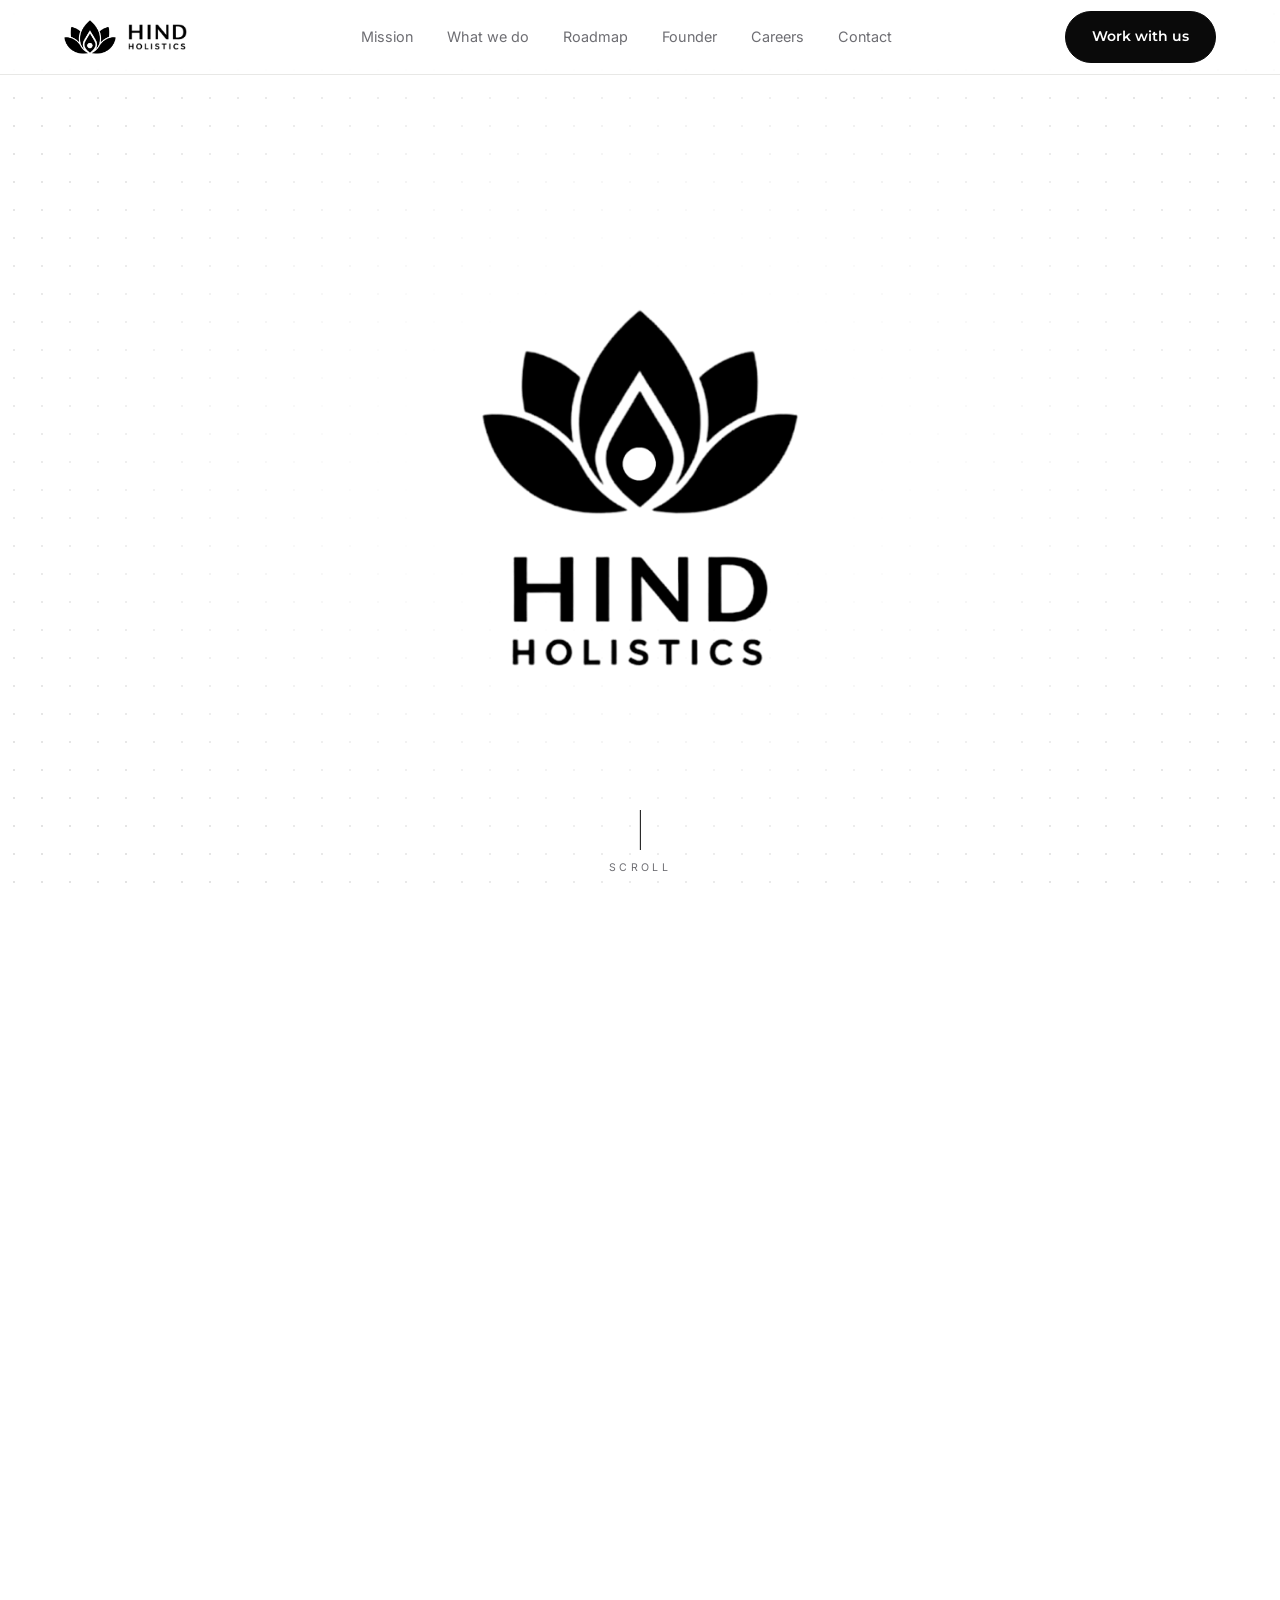
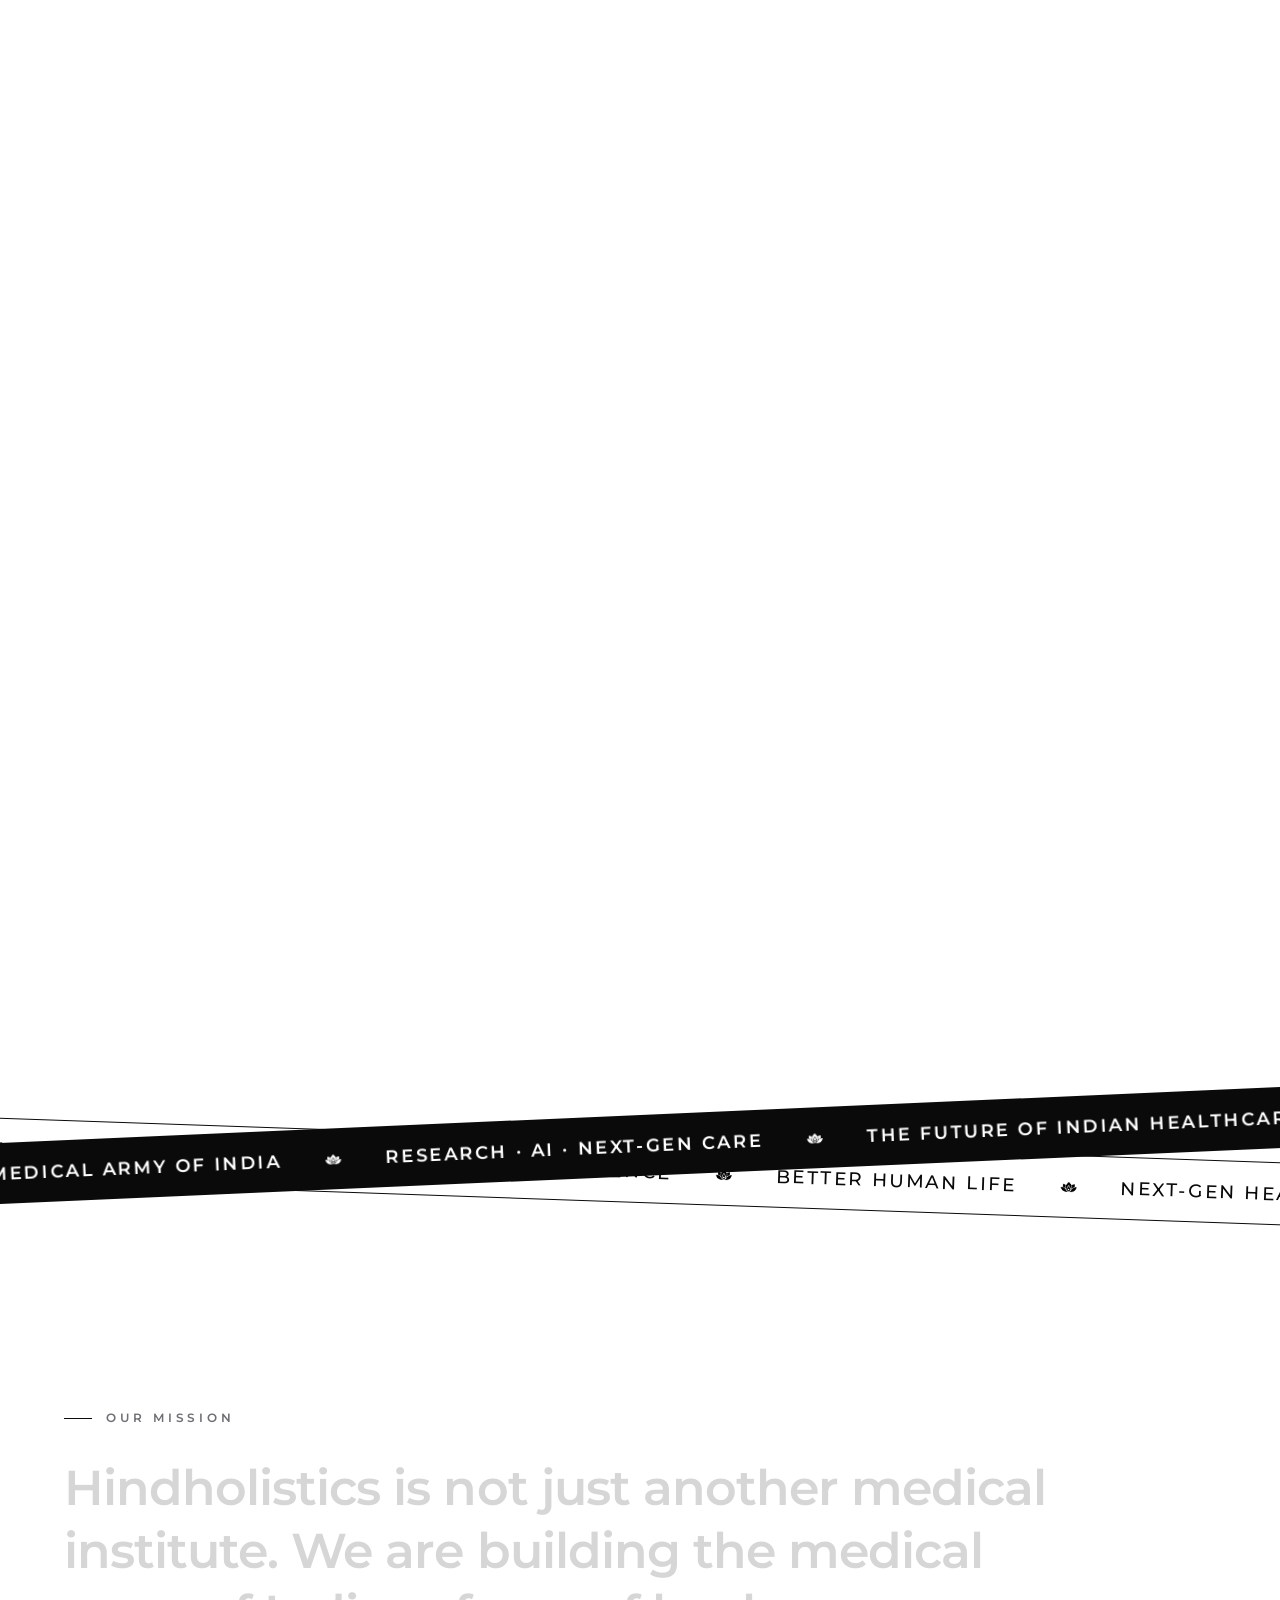
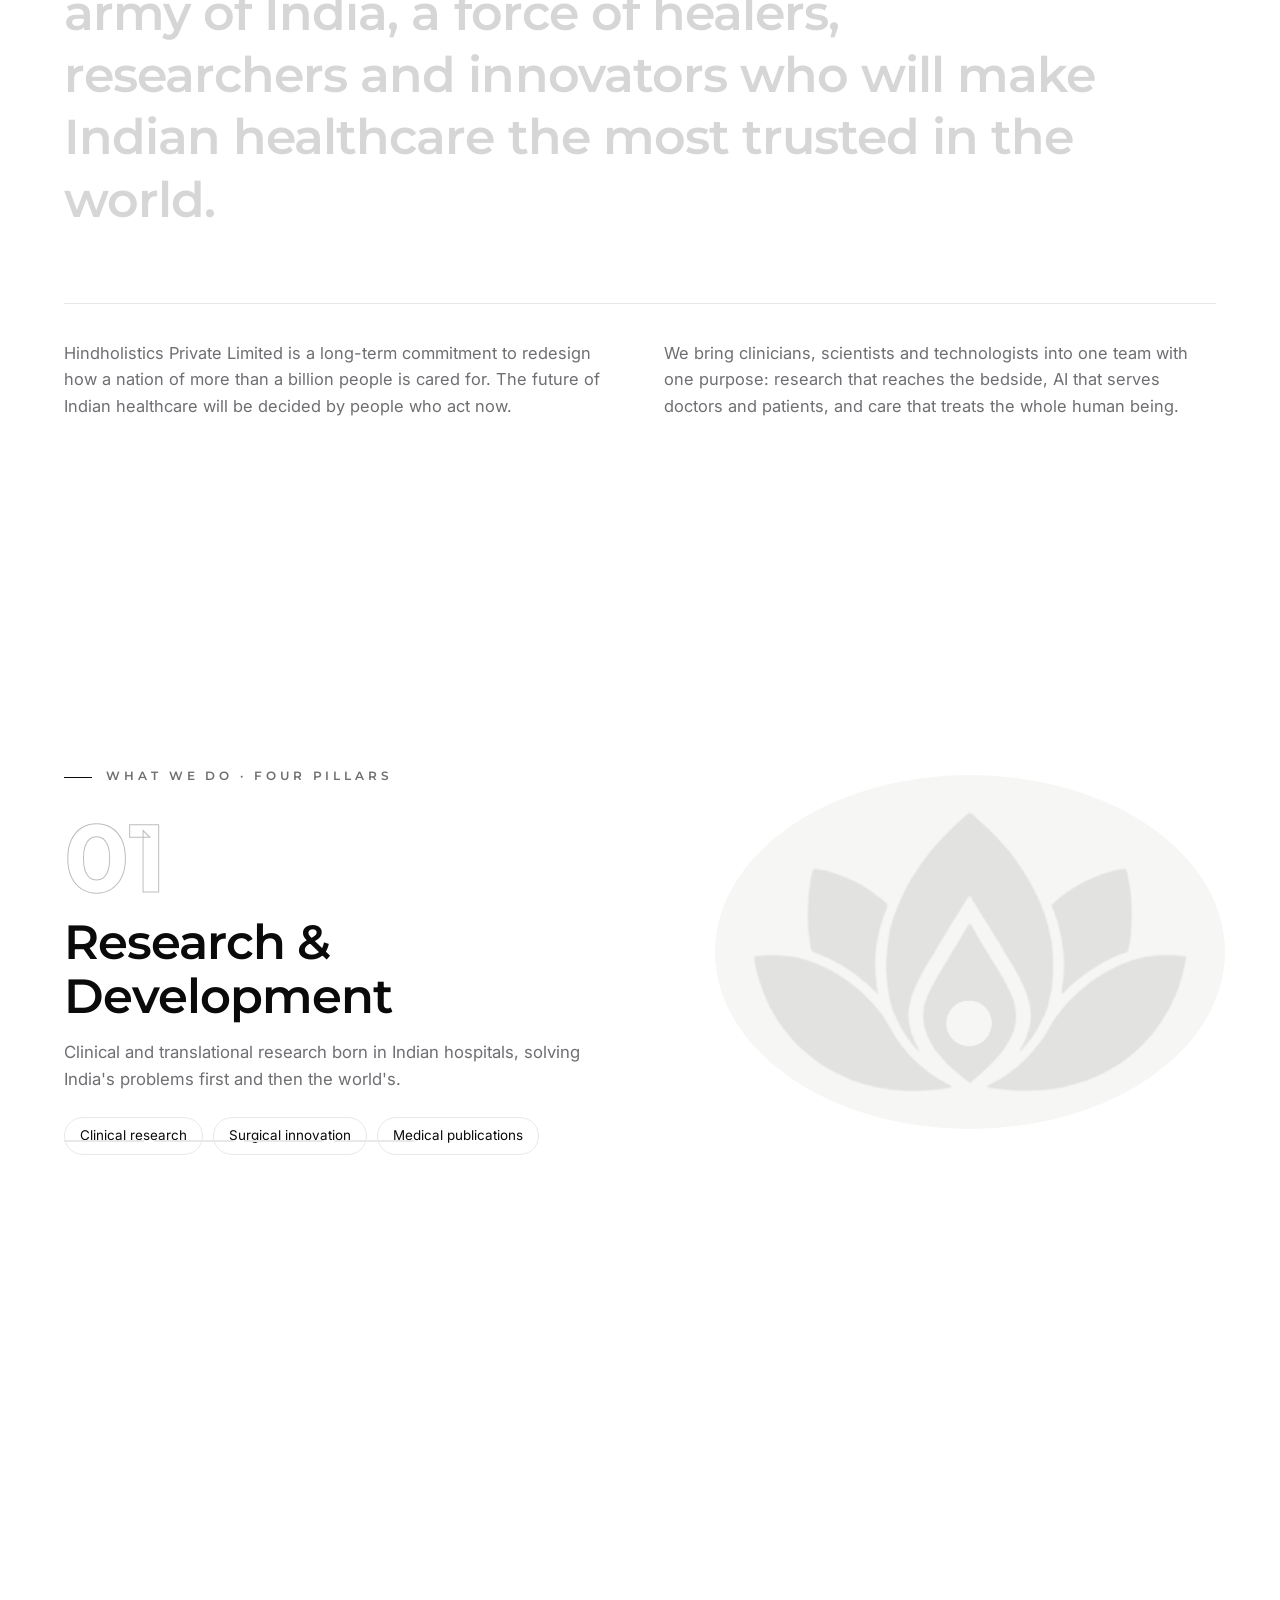
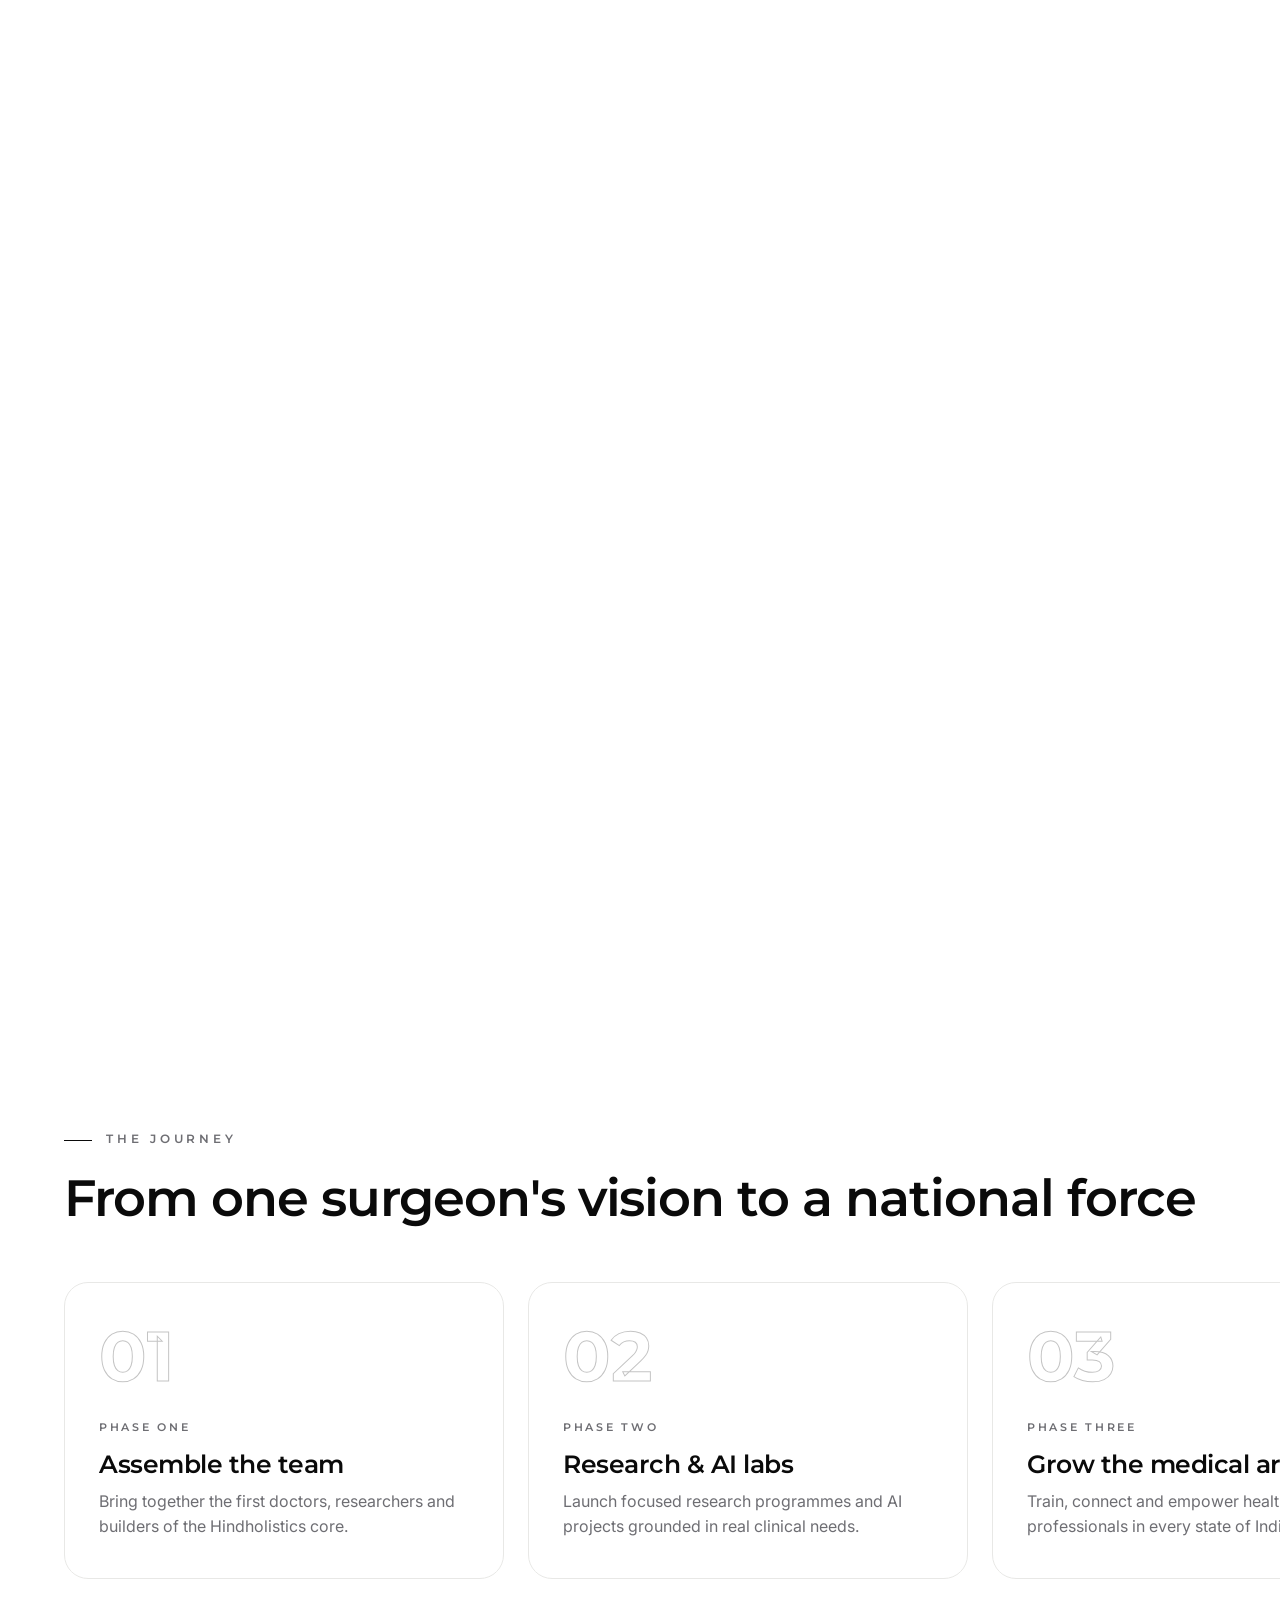
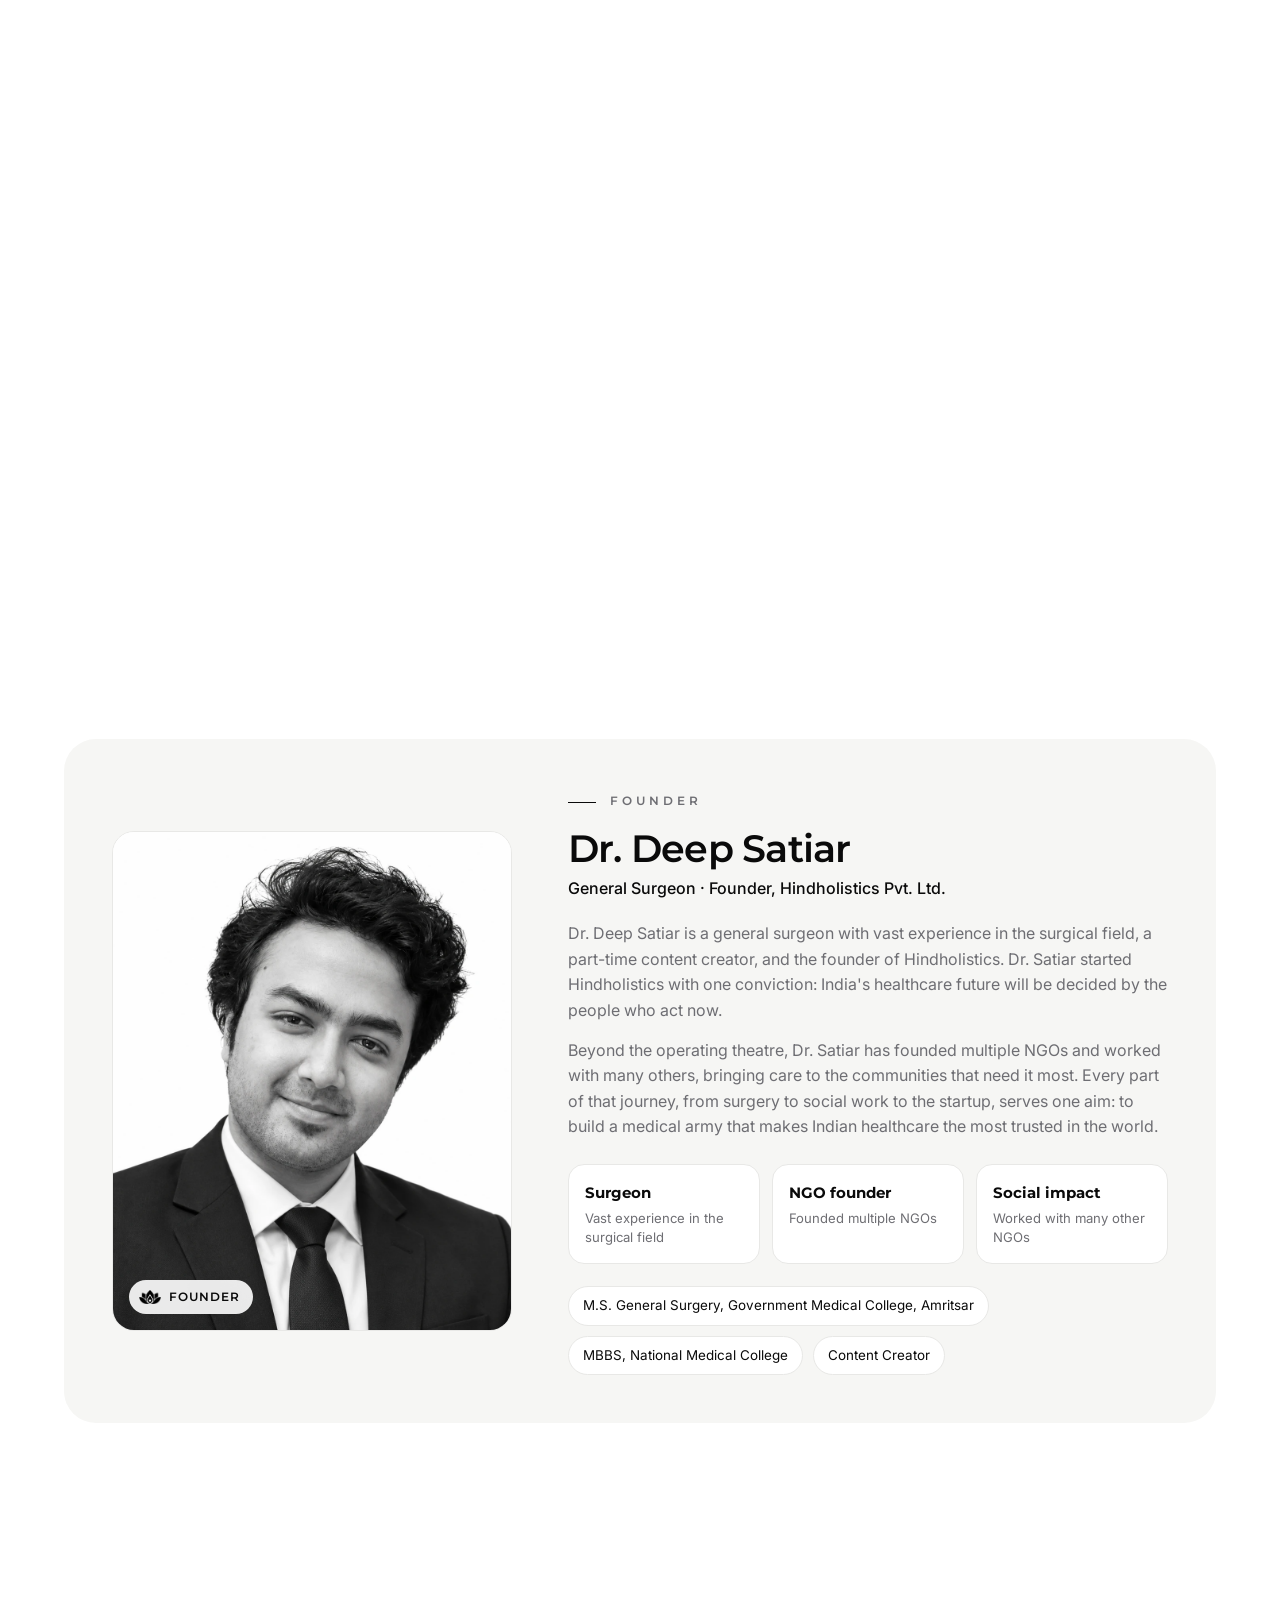
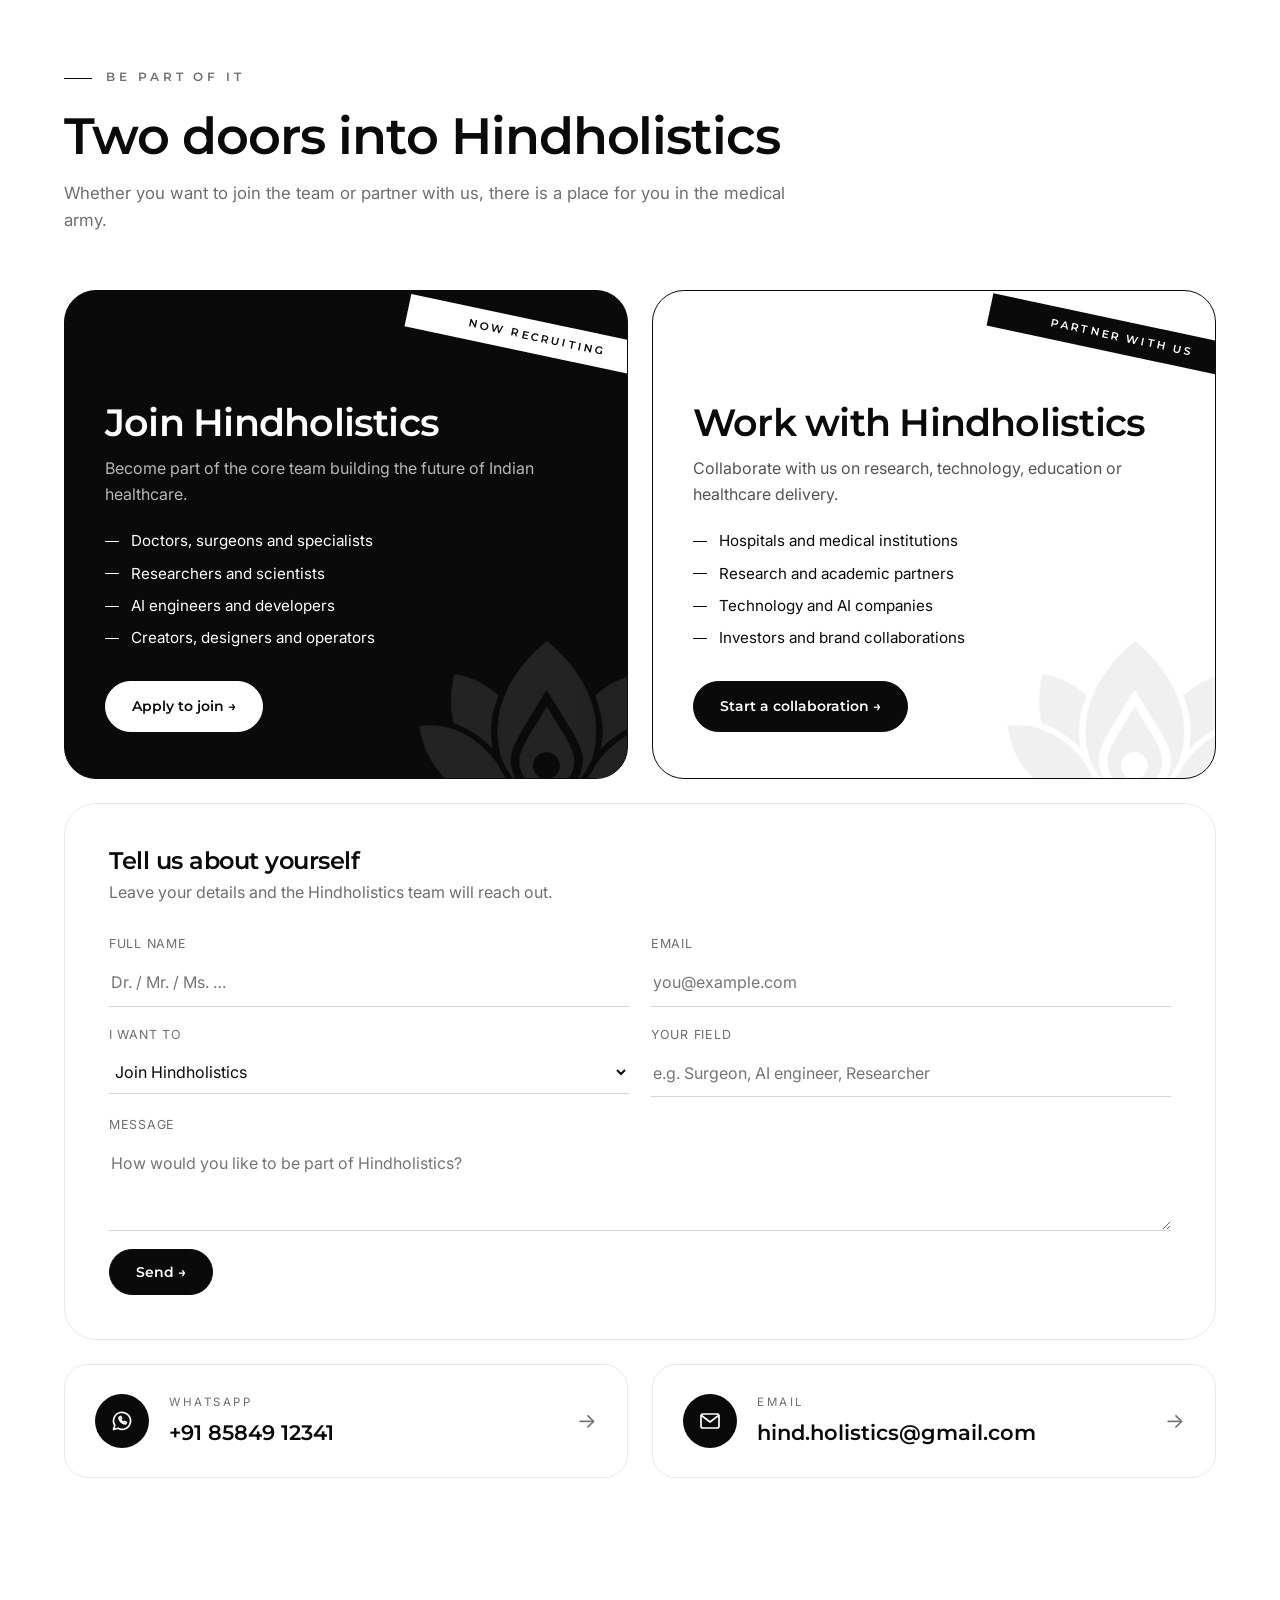
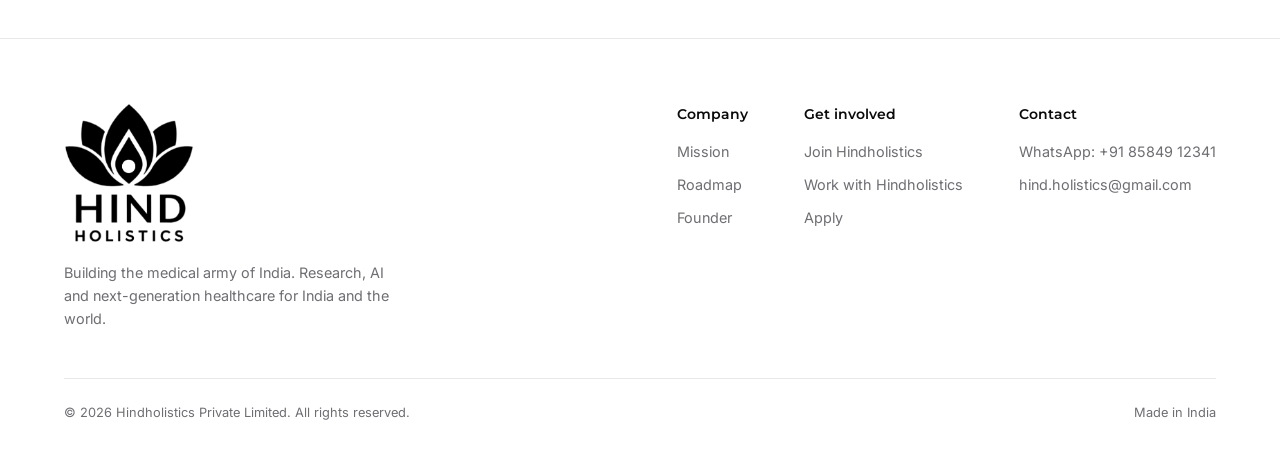
==== index.html @ 0850c444 "Initial commit via Netlify [skip ci]" ====
<!doctype html>
<html lang="en">
<head>
<meta charset="utf-8">
<meta name="viewport" content="width=device-width, initial-scale=1">
<title>Hindholistics | Building the Medical Army of India</title>
<meta name="description" content="Hindholistics Private Limited, founded by general surgeon Dr. Deep Satiar, is building India's medical army through research, AI in healthcare and next-generation care. Join or work with Hindholistics.">
<meta name="keywords" content="Hindholistics, Hind Holistics, Dr. Deep Satiar, Indian healthcare, medical army of India, healthcare startup India, AI in healthcare, medical research India">
<meta name="author" content="Hindholistics Private Limited">
<meta name="robots" content="index, follow">
<link rel="canonical" href="https://www.hindholistics.com/">
<meta name="theme-color" content="#ffffff">
<link rel="icon" href="assets/lotus.png" type="image/png">
<link rel="apple-touch-icon" href="assets/lotus.png">

<!-- How the link looks when shared on WhatsApp, LinkedIn, Facebook, X -->
<meta property="og:type" content="website">
<meta property="og:site_name" content="Hindholistics">
<meta property="og:title" content="Hindholistics | Building the Medical Army of India">
<meta property="og:description" content="Research, AI and next-generation healthcare, for India and from India for the world. Founded by Dr. Deep Satiar.">
<meta property="og:url" content="https://www.hindholistics.com/">
<meta property="og:image" content="https://www.hindholistics.com/assets/logo-original.jpg">
<meta property="og:locale" content="en_IN">
<meta name="twitter:card" content="summary">
<meta name="twitter:title" content="Hindholistics | Building the Medical Army of India">
<meta name="twitter:description" content="Research, AI and next-generation healthcare for India and the world.">
<meta name="twitter:image" content="https://www.hindholistics.com/assets/logo-original.jpg">

<!-- Tells Google who Hindholistics is (organisation, founder, contact) -->
<script type="application/ld+json">
{
  "@context": "https://schema.org",
  "@type": "Organization",
  "name": "Hindholistics Private Limited",
  "alternateName": ["Hindholistics", "Hind Holistics"],
  "url": "https://www.hindholistics.com/",
  "logo": "https://www.hindholistics.com/assets/logo-original.jpg",
  "description": "Hindholistics is building the medical army of India through research and development, AI in healthcare and next-generation care.",
  "email": "hind.holistics@gmail.com",
  "telephone": "+91-8584912341",
  "areaServed": "IN",
  "founder": {
    "@type": "Person",
    "name": "Dr. Deep Satiar",
    "jobTitle": "General Surgeon and Founder",
    "image": "https://www.hindholistics.com/assets/founder.webp",
    "alumniOf": [
      {"@type": "CollegeOrUniversity", "name": "Government Medical College, Amritsar"},
      {"@type": "CollegeOrUniversity", "name": "National Medical College"}
    ]
  },
  "contactPoint": {
    "@type": "ContactPoint",
    "contactType": "customer support",
    "telephone": "+91-8584912341",
    "email": "hind.holistics@gmail.com",
    "availableLanguage": ["English", "Hindi"]
  },
  "sameAs": []
}
</script>
<link rel="preconnect" href="https://fonts.googleapis.com">
<link rel="preconnect" href="https://fonts.gstatic.com" crossorigin>
<link href="https://fonts.googleapis.com/css2?family=Montserrat:wght@400;500;600;700&family=Inter:wght@300;400;500;600&display=swap" rel="stylesheet">
<style>
  :root{
    --bg:#ffffff;
    --soft:#f6f6f4;
    --ink:#0a0a0a;
    --muted:#6e6e73;
    --faint:#d6d6d6;
    --line:#e8e8e6;
    --radius:24px;
    --max:1200px;
    --head:74px;
  }
  *{box-sizing:border-box;margin:0;padding:0}
  html{scroll-behavior:smooth}
  body{background:var(--bg);color:var(--ink);font-family:Inter,system-ui,sans-serif;line-height:1.6;overflow-x:hidden;-webkit-font-smoothing:antialiased}
  h1,h2,h3,h4{font-family:Montserrat,Inter,sans-serif;letter-spacing:-.02em;line-height:1.12;font-weight:600}
  a{color:inherit;text-decoration:none}
  img{display:block;max-width:100%}
  .wrap{max-width:var(--max);margin:0 auto;padding:0 24px}
  .eyebrow{font-family:Montserrat;font-size:.72rem;letter-spacing:.34em;text-transform:uppercase;color:var(--muted);font-weight:600}
  .eyebrow::before{content:"";display:inline-block;width:28px;height:1px;background:var(--ink);vertical-align:middle;margin-right:14px}

  /* minimal background: fine dot grid all around */
  .grid-bg{position:fixed;inset:0;z-index:0;pointer-events:none;background-image:radial-gradient(#dcdcdc 1px,transparent 1px);background-size:28px 28px;-webkit-mask-image:radial-gradient(ellipse at center,transparent 25%,#000 85%);mask-image:radial-gradient(ellipse at center,transparent 25%,#000 85%);opacity:.8}
  main,header,footer{position:relative;z-index:1}

  /* ---------- header ---------- */
  header{position:sticky;top:0;z-index:50;background:rgba(255,255,255,.82);backdrop-filter:blur(14px);-webkit-backdrop-filter:blur(14px);border-bottom:1px solid var(--line)}
  .nav{display:flex;align-items:center;justify-content:space-between;height:var(--head)}
  .lockup{display:flex;align-items:center;gap:12px}
  .lockup .l{height:34px;width:auto}
  .lockup .w{height:26px;width:auto}
  .nav ul{display:flex;gap:34px;list-style:none;font-size:.9rem;color:var(--muted)}
  .nav ul a{position:relative}
  .nav ul a::after{content:"";position:absolute;left:0;bottom:-4px;height:1px;width:100%;background:var(--ink);transform:scaleX(0);transform-origin:right;transition:transform .35s}
  .nav ul a:hover{color:var(--ink)}
  .nav ul a:hover::after{transform:scaleX(1);transform-origin:left}
  .btn{display:inline-flex;align-items:center;gap:10px;padding:13px 26px;border-radius:999px;font-family:Montserrat;font-weight:600;font-size:.9rem;border:1px solid var(--ink);background:var(--bg);color:var(--ink);cursor:pointer;transition:background .3s,color .3s,transform .3s}
  .btn:hover{transform:translateY(-2px)}
  .btn.dark{background:var(--ink);color:#fff}
  .btn.dark:hover{background:#2a2a2a}
  .btn.light:hover{background:var(--ink);color:#fff}
  .menu-btn{display:none;background:none;border:1px solid var(--line);color:var(--ink);border-radius:12px;width:44px;height:44px;font-size:1.2rem;cursor:pointer}

  /* ---------- hero: bloom on load, letters blow away and lotus disperses on scroll ---------- */
  .hero-pin{height:290vh;position:relative}
  .stage{position:sticky;top:var(--head);height:calc(100vh - var(--head));display:flex;align-items:center;justify-content:center;overflow:hidden}
  .hero-logo{display:flex;flex-direction:column;align-items:center;position:relative;z-index:2}
  .stack{position:relative}
  .stack img,.stack .wl{position:absolute;inset:0;width:100%;height:100%}
  .lotus-stack{width:min(320px,60vw);aspect-ratio:746/485}
  .word-stack{width:min(260px,48vw);aspect-ratio:648/285;margin-top:clamp(22px,4vw,38px)}

  /* Bloom: a closed bud rises, then each petal opens outward from its own base.
     The final frame of every petal is its exact place in the original logo. */
  .bloom-wrap{position:absolute;inset:0;transform-origin:50% 100%;animation:budGrow 1.5s cubic-bezier(.25,.8,.3,1) both}
  @keyframes budGrow{0%{transform:translateY(18%) scale(.25);opacity:0}30%{opacity:1}100%{transform:none}}
  /* thin white edge keeps overlapping petals readable while they move (invisible on white once open) */
  .petal{animation:open 1.9s cubic-bezier(.3,.75,.35,1) both;filter:drop-shadow(1.5px 0 0 #fff) drop-shadow(-1.5px 0 0 #fff) drop-shadow(0 1.5px 0 #fff) drop-shadow(0 -1.5px 0 #fff)}
  .p-c{transform-origin:50% 99%;animation-name:centerOpen;animation-duration:1.7s;animation-delay:.5s}
  .p-ul{transform-origin:30% 64%;--r:31deg;--t:15%;animation-delay:1.05s}
  .p-ur{transform-origin:69.5% 64%;--r:-31deg;--t:-15%;animation-delay:1.05s}
  .p-ll{transform-origin:45.6% 97%;--r:55deg;--t:5%;animation-delay:1.5s;animation-duration:2.1s}
  .p-lr{transform-origin:54.3% 97%;--r:-55deg;--t:-5%;animation-delay:1.5s;animation-duration:2.1s}
  /* folded: standing upright and tucked behind the centre petal; then each opens out from its base */
  @keyframes open{
    0%{transform:translateX(var(--t)) rotate(var(--r)) scale(.85,.92)}
    78%{transform:rotate(calc(var(--r) * -.05)) scale(1.01)}
    100%{transform:none}
  }
  @keyframes centerOpen{0%{transform:scale(.72,.94)}70%{transform:scale(1.02,1)}100%{transform:none}}
  .wl img{animation:letterIn 1s cubic-bezier(.2,.8,.2,1) both;animation-delay:calc(3.2s + var(--i) * .06s)}
  @keyframes letterIn{from{opacity:0;transform:translateY(20px);filter:blur(6px)}}
  @keyframes fadeUp{from{opacity:0;transform:translateY(22px)}}

  #dust{position:absolute;inset:0;width:100%;height:100%;z-index:1;pointer-events:none}
  .hero-line{position:absolute;inset:0;display:flex;flex-direction:column;align-items:center;justify-content:center;text-align:center;padding:0 24px;z-index:3;opacity:0;pointer-events:none}
  .hero-line h1{font-size:clamp(2rem,5.4vw,4.2rem);max-width:900px;font-weight:600}
  .hero-line p{color:var(--muted);max-width:600px;margin-top:20px;font-size:1.06rem}
  .scroll-hint{position:absolute;bottom:24px;left:50%;transform:translateX(-50%);font-size:.66rem;letter-spacing:.32em;text-transform:uppercase;color:var(--muted);display:flex;flex-direction:column;align-items:center;gap:10px;animation:fadeUp 1s 4s both;z-index:3}
  .scroll-hint i{width:1px;height:40px;background:var(--ink);animation:drip 2.2s infinite}
  @keyframes drip{0%{transform:scaleY(0);transform-origin:top}50%{transform:scaleY(1);transform-origin:top}51%{transform-origin:bottom}100%{transform:scaleY(0);transform-origin:bottom}}

  /* angled marquee bands */
  .band{position:relative;margin:30px -5vw;transform:rotate(-2.5deg);background:var(--ink);padding:16px 0;overflow:hidden;z-index:2}
  .band.alt{transform:rotate(2deg);margin-top:-66px;background:#fff;border-block:1px solid var(--ink);z-index:1}
  .band .track{display:flex;gap:44px;width:max-content;animation:marq 32s linear infinite;font-family:Montserrat;font-weight:600;font-size:1.15rem;text-transform:uppercase;letter-spacing:.14em;color:#fff}
  .band.alt .track{color:var(--ink);animation-direction:reverse;font-weight:500}
  .band .track a{display:flex;align-items:center;gap:44px}
  .band .track a::after{content:"";width:16px;height:16px;background:url(assets/lotus.png) center/contain no-repeat;filter:invert(1)}
  .band.alt .track a::after{filter:none}
  @keyframes marq{to{transform:translateX(-50%)}}

  section{padding:120px 0}
  .sec-head{max-width:760px;margin-bottom:56px}
  .sec-head h2{font-size:clamp(2rem,4.2vw,3.2rem);margin:18px 0 16px}
  .sec-head p{color:var(--muted);font-size:1.05rem}

  /* mission: words fill in while scrolling */
  .mission{padding:170px 0 120px}
  .words{font-family:Montserrat;font-weight:600;font-size:clamp(1.6rem,3.8vw,3.1rem);line-height:1.28;max-width:1050px;margin-top:28px;letter-spacing:-.02em}
  .words span{color:var(--faint);transition:color .45s}
  .words span.on{color:var(--ink)}
  .words span.hl.on{text-decoration:underline;text-decoration-thickness:2px;text-underline-offset:8px}
  .mission .sub{display:grid;grid-template-columns:1fr 1fr;gap:48px;margin-top:72px;color:var(--muted);font-size:1.03rem;border-top:1px solid var(--line);padding-top:36px}

  /* pillars: pinned, the logo fills in as you scroll */
  .pin{height:400vh;position:relative;padding:0}
  .sticky{position:sticky;top:var(--head);height:calc(100vh - var(--head));display:flex;align-items:center;overflow:hidden}
  .pillar-grid{display:grid;grid-template-columns:1.1fr .9fr;gap:60px;align-items:center;width:100%}
  .pillar-text{position:relative;min-height:330px;margin-top:22px}
  .panel{position:absolute;inset:0;opacity:0;transform:translateY(36px);transition:opacity .6s,transform .6s;pointer-events:none}
  .panel.active{opacity:1;transform:none;pointer-events:auto}
  .panel .n{font-family:Montserrat;font-weight:700;font-size:clamp(3.6rem,8vw,6rem);line-height:1;color:transparent;-webkit-text-stroke:1px #bdbdbd}
  .panel h3{font-size:clamp(2rem,4vw,3rem);margin:10px 0 16px}
  .panel p{color:var(--muted);font-size:1.05rem;max-width:520px}
  .panel ul{list-style:none;display:flex;flex-wrap:wrap;gap:10px;margin-top:24px}
  .panel li{padding:7px 15px;border-radius:999px;border:1px solid var(--line);font-size:.84rem;background:#fff}
  .progress{display:flex;gap:10px}
  .progress i{height:2px;flex:1;max-width:80px;background:var(--line);position:relative;overflow:hidden}
  .progress i::after{content:"";position:absolute;inset:0;background:var(--ink);transform:scaleX(var(--f,0));transform-origin:left}
  .fill-logo{position:relative;width:100%;max-width:440px;justify-self:center}
  .fill-logo::before{content:"";position:absolute;inset:-12% -8%;border-radius:50%;background:var(--soft);z-index:-1}
  .fill-logo img{width:100%}
  .fill-logo .ghost{opacity:.08}
  .fill-logo .solid{position:absolute;inset:0;clip-path:inset(calc(100% - var(--p,0) * 100%) 0 0 0)}

  /* roadmap: sideways */
  .hpin{height:320vh;position:relative;padding:0}
  .hpin .sticky{flex-direction:column;justify-content:center;align-items:stretch}
  .hpin .sec-head{padding:0 24px;max-width:var(--max);margin:0 auto 40px;width:100%}
  .htrack{display:flex;gap:24px;padding:0 max(24px,calc((100vw - var(--max))/2 + 24px));will-change:transform}
  .hcard{flex:none;width:min(78vw,440px);padding:38px 34px;border-radius:var(--radius);background:#fff;border:1px solid var(--line);transition:border-color .3s}
  .hcard:hover{border-color:var(--ink)}
  .hcard .big{font-family:Montserrat;font-weight:700;font-size:4.4rem;line-height:1;color:transparent;-webkit-text-stroke:1px #c4c4c4;margin-bottom:22px}
  .hcard small{font-family:Montserrat;color:var(--muted);letter-spacing:.24em;text-transform:uppercase;font-size:.7rem;font-weight:600}
  .hcard h4{font-size:1.55rem;margin:12px 0 10px}
  .hcard p{color:var(--muted)}

  /* founder */
  .founder{display:grid;grid-template-columns:.8fr 1.2fr;gap:56px;align-items:center;padding:48px;border-radius:32px;background:var(--soft)}
  .portrait{aspect-ratio:4/5;border-radius:22px;background:#fff;border:1px solid var(--line);position:relative;overflow:hidden}
  .portrait img{width:100%;height:100%;object-fit:cover;object-position:50% 30%;transition:transform 1.2s cubic-bezier(.2,.8,.2,1)}
  .founder:hover .portrait img{transform:scale(1.04)}
  .portrait .badge{position:absolute;left:16px;bottom:16px;display:flex;align-items:center;gap:8px;padding:8px 14px 8px 10px;border-radius:999px;background:rgba(255,255,255,.9);backdrop-filter:blur(8px);-webkit-backdrop-filter:blur(8px);font-family:Montserrat;font-weight:600;font-size:.72rem;letter-spacing:.08em}
  .portrait .badge img{width:22px;height:auto}
  .highlights{display:grid;grid-template-columns:repeat(3,1fr);gap:12px;margin:24px 0 6px}
  .highlights div{padding:16px;border-radius:16px;background:#fff;border:1px solid var(--line)}
  .highlights b{display:block;font-family:Montserrat;font-size:.95rem;margin-bottom:4px}
  .highlights span{font-size:.82rem;color:var(--muted);line-height:1.45;display:block}
  @media (max-width:560px){.highlights{grid-template-columns:1fr}}
  .founder h3{font-size:clamp(1.8rem,3vw,2.5rem);margin:14px 0 6px}
  .founder .role{color:var(--ink);font-weight:500;margin-bottom:20px}
  .founder p{color:var(--muted);margin-bottom:14px}
  .creds{display:flex;flex-wrap:wrap;gap:10px;margin-top:22px}
  .creds span{padding:8px 14px;border-radius:999px;border:1px solid var(--line);background:#fff;font-size:.84rem}

  /* join / work */
  .split{display:grid;grid-template-columns:1fr 1fr;gap:24px}
  .cta-card{position:relative;padding:110px 40px 46px;border-radius:32px;overflow:hidden;border:1px solid var(--ink)}
  .cta-card.join{background:var(--ink);color:#fff}
  .cta-card.work{background:#fff}
  .cta-card .angle{position:absolute;top:30px;right:-42px;transform:rotate(12deg);padding:8px 62px;font-family:Montserrat;font-weight:600;font-size:.68rem;letter-spacing:.22em;text-transform:uppercase}
  .cta-card.join .angle{background:#fff;color:var(--ink)}
  .cta-card.work .angle{background:var(--ink);color:#fff}
  .cta-card .mark{position:absolute;right:-50px;bottom:-30px;width:260px;opacity:.06}
  .cta-card.join .mark{filter:invert(1);opacity:.1}
  .cta-card h3{font-size:clamp(1.8rem,3vw,2.4rem);margin-bottom:12px}
  .cta-card p{margin-bottom:22px;max-width:440px;opacity:.7}
  .cta-card ul{list-style:none;margin-bottom:30px;display:grid;gap:8px;position:relative}
  .cta-card li{font-size:.95rem;display:flex;gap:12px;align-items:center}
  .cta-card li::before{content:"";width:14px;height:1px;background:currentColor}
  .cta-card.join .btn{background:#fff;color:var(--ink);border-color:#fff}

  .form-box{margin-top:24px;padding:44px;border-radius:32px;border:1px solid var(--line);background:#fff}
  .form-box h3{font-size:1.5rem;margin-bottom:6px}
  .form-box > p{color:var(--muted);margin-bottom:28px}
  form{display:grid;grid-template-columns:1fr 1fr;gap:18px 22px}
  .field{display:flex;flex-direction:column;gap:6px}
  .field.full{grid-column:1/-1}
  label{font-size:.78rem;color:var(--muted);letter-spacing:.06em;text-transform:uppercase}
  input,select,textarea{font:inherit;color:var(--ink);background:transparent;border:none;border-bottom:1px solid var(--faint);padding:10px 2px;outline:none;border-radius:0;transition:border-color .2s}
  input:focus,select:focus,textarea:focus{border-color:var(--ink)}
  textarea{min-height:90px;resize:vertical}
  .form-note{grid-column:1/-1;font-size:.9rem;display:none}

  .contact{display:grid;grid-template-columns:1fr 1fr;gap:24px;margin-top:24px}
  .contact a{display:flex;align-items:center;gap:20px;padding:28px 30px;border-radius:24px;border:1px solid var(--line);background:#fff;transition:border-color .3s,transform .3s}
  .contact a:hover{border-color:var(--ink);transform:translateY(-3px)}
  .contact .ic{width:54px;height:54px;flex:none;border-radius:50%;background:var(--ink);display:grid;place-items:center}
  .contact .ic svg{width:24px;height:24px;fill:none;stroke:#fff;stroke-width:1.7;stroke-linecap:round;stroke-linejoin:round}
  .contact small{display:block;font-size:.72rem;letter-spacing:.22em;text-transform:uppercase;color:var(--muted);margin-bottom:4px}
  .contact b{font-family:Montserrat;font-weight:600;font-size:clamp(1.05rem,2vw,1.3rem);word-break:break-all}
  .contact .go{margin-left:auto;font-size:1.3rem;color:var(--muted);transition:transform .3s,color .3s}
  .contact a:hover .go{transform:translateX(4px);color:var(--ink)}
  @media (max-width:760px){.contact{grid-template-columns:1fr}.contact a{padding:22px}}
  .foot nav a.plain{word-break:break-all}

  footer{border-top:1px solid var(--line);padding:64px 0 40px;margin-top:40px;background:#fff}
  .foot{display:flex;justify-content:space-between;gap:40px;flex-wrap:wrap}
  .foot .logo{width:130px}
  .foot p{color:var(--muted);font-size:.9rem;max-width:340px;margin-top:18px}
  .foot nav{display:flex;gap:56px;flex-wrap:wrap}
  .foot nav div{display:grid;gap:10px;align-content:start;font-size:.9rem;color:var(--muted)}
  .foot nav b{color:var(--ink);font-family:Montserrat;font-weight:600;margin-bottom:4px}
  .foot nav a:hover{color:var(--ink)}
  .copy{margin-top:48px;padding-top:24px;border-top:1px solid var(--line);display:flex;justify-content:space-between;flex-wrap:wrap;gap:12px;color:var(--muted);font-size:.8rem}

  .reveal{opacity:0;transform:translateY(30px);transition:opacity .9s ease,transform .9s ease}
  .reveal.in{opacity:1;transform:none}

  @media (max-width:980px){
    .founder,.split,.mission .sub{grid-template-columns:1fr}
    .pillar-grid{grid-template-columns:1fr;gap:20px}
    .fill-logo{max-width:180px;order:-1}
    .founder{padding:28px}
  }
  @media (max-width:760px){
    :root{--head:66px}
    .wrap{padding:0 16px}
    .nav ul,.nav .btn{display:none}
    .menu-btn{display:block}
    .lockup .l{height:30px}.lockup .w{height:22px}
    .nav.open ul{display:flex;flex-direction:column;position:absolute;top:var(--head);left:0;right:0;background:#fff;padding:24px 16px;gap:18px;border-bottom:1px solid var(--line)}
    section{padding:80px 0}
    form{grid-template-columns:1fr}
    .form-box,.cta-card{padding-left:22px;padding-right:22px}
    .band .track{font-size:.95rem}
    .hpin .sec-head{padding:0 16px}
    .htrack{padding:0 16px}
    .pillar-text{min-height:350px}
  }
  @media (prefers-reduced-motion:reduce){
    *{animation:none!important;transition:none!important}
    .reveal{opacity:1;transform:none}
    .words span{color:var(--ink)}
    .hero-pin{height:auto}
    .stage{position:relative;top:0}
    .hero-line{position:relative;opacity:1;inset:auto;margin-top:40px}
    .stage{flex-direction:column}
  }
</style>
</head>
<body>

<div class="grid-bg" aria-hidden="true"></div>

<header>
  <div class="wrap nav" id="nav">
    <a href="#top" class="lockup" aria-label="Hindholistics home">
      <img class="l" src="assets/lotus.png" alt="">
      <img class="w" src="assets/wordmark.png" alt="Hindholistics">
    </a>
    <ul>
      <li><a href="#mission">Mission</a></li>
      <li><a href="#pillars">What we do</a></li>
      <li><a href="#roadmap">Roadmap</a></li>
      <li><a href="#founder">Founder</a></li>
      <li><a href="#join">Careers</a></li>
      <li><a href="#contact">Contact</a></li>
    </ul>
    <a href="#work" class="btn dark">Work with us</a>
    <button class="menu-btn" aria-label="Open menu" onclick="document.getElementById('nav').classList.toggle('open')">☰</button>
  </div>
</header>

<main id="top">
  <!-- HERO: the lotus blooms on load; on scroll the letters blow away and the lotus disperses -->
  <section class="hero-pin" id="hero" style="padding:0">
    <div class="stage" id="stage">
      <canvas id="dust" aria-hidden="true"></canvas>
      <div class="hero-logo" role="img" aria-label="Hindholistics logo">
        <!-- the five petals are exact cut-outs of the original logo; together they are the unchanged logo -->
        <div class="stack lotus-stack" id="lotusStack">
          <div class="bloom-wrap">
            <img class="petal p-ll" src="assets/layers/petal-ll.png" alt="">
            <img class="petal p-lr" src="assets/layers/petal-lr.png" alt="">
            <img class="petal p-ul" src="assets/layers/petal-ul.png" alt="">
            <img class="petal p-ur" src="assets/layers/petal-ur.png" alt="">
            <img class="petal p-c"  src="assets/layers/petal-c.png" alt="">
          </div>
        </div>
        <div class="stack word-stack" id="wordStack"></div>
      </div>
      <div class="hero-line" id="heroLine">
        <h1>Building the medical army of India.</h1>
        <p>Research, artificial intelligence and next-generation care, working together for every life in India and, from India, for the world.</p>
      </div>
      <div class="scroll-hint" id="hint"><i></i>Scroll</div>
    </div>
  </section>

  <div class="band" aria-hidden="true">
    <div class="track">
      <a>The Medical Army of India</a><a>Research · AI · Next-Gen Care</a><a>The Future of Indian Healthcare</a><a>Made in India, for the World</a>
      <a>The Medical Army of India</a><a>Research · AI · Next-Gen Care</a><a>The Future of Indian Healthcare</a><a>Made in India, for the World</a>
    </div>
  </div>
  <div class="band alt" aria-hidden="true">
    <div class="track">
      <a>Research &amp; Development</a><a>Artificial Intelligence</a><a>Better Human Life</a><a>Next-Gen Healthcare</a>
      <a>Research &amp; Development</a><a>Artificial Intelligence</a><a>Better Human Life</a><a>Next-Gen Healthcare</a>
    </div>
  </div>

  <!-- MISSION -->
  <section class="mission" id="mission">
    <div class="wrap">
      <span class="eyebrow">Our mission</span>
      <p class="words" id="words">Hindholistics is not just another medical institute. We are building the *medical *army *of *India, a force of healers, researchers and innovators who will make Indian healthcare the most trusted in the world.</p>
      <div class="sub">
        <p class="reveal">Hindholistics Private Limited is a long-term commitment to redesign how a nation of more than a billion people is cared for. The future of Indian healthcare will be decided by people who act now.</p>
        <p class="reveal">We bring clinicians, scientists and technologists into one team with one purpose: research that reaches the bedside, AI that serves doctors and patients, and care that treats the whole human being.</p>
      </div>
    </div>
  </section>

  <!-- PILLARS -->
  <section class="pin" id="pillars">
    <div class="sticky">
      <div class="wrap pillar-grid">
        <div>
          <span class="eyebrow">What we do · four pillars</span>
          <div class="pillar-text">
            <div class="panel active">
              <div class="n">01</div>
              <h3>Research &amp; Development</h3>
              <p>Clinical and translational research born in Indian hospitals, solving India's problems first and then the world's.</p>
              <ul><li>Clinical research</li><li>Surgical innovation</li><li>Medical publications</li></ul>
            </div>
            <div class="panel">
              <div class="n">02</div>
              <h3>AI in Healthcare</h3>
              <p>Intelligent tools for diagnosis, surgery and hospital operations, built with doctors rather than just for them.</p>
              <ul><li>Clinical decision support</li><li>Medical imaging</li><li>Smart hospital systems</li></ul>
            </div>
            <div class="panel">
              <div class="n">03</div>
              <h3>Better Human Life</h3>
              <p>A holistic approach to prevention, recovery and longevity that cares for the whole person, not only the disease.</p>
              <ul><li>Prevention</li><li>Recovery &amp; rehab</li><li>Longevity</li></ul>
            </div>
            <div class="panel">
              <div class="n">04</div>
              <h3>Next-Gen Healthcare</h3>
              <p>New models of care, training and delivery that bring world-class medicine to every corner of India.</p>
              <ul><li>Medical education</li><li>Digital care</li><li>India to the world</li></ul>
            </div>
          </div>
          <div class="progress" id="progress"><i></i><i></i><i></i><i></i></div>
        </div>
        <div class="fill-logo" id="fillLogo" aria-hidden="true">
          <img class="ghost" src="assets/lotus.png" alt="">
          <img class="solid" src="assets/lotus.png" alt="">
        </div>
      </div>
    </div>
  </section>

  <!-- ROADMAP -->
  <section class="hpin" id="roadmap">
    <div class="sticky">
      <div class="sec-head">
        <span class="eyebrow">The journey</span>
        <h2>From one surgeon's vision to a national force</h2>
      </div>
      <div class="htrack" id="htrack">
        <article class="hcard"><div class="big">01</div><small>Phase one</small><h4>Assemble the team</h4><p>Bring together the first doctors, researchers and builders of the Hindholistics core.</p></article>
        <article class="hcard"><div class="big">02</div><small>Phase two</small><h4>Research &amp; AI labs</h4><p>Launch focused research programmes and AI projects grounded in real clinical needs.</p></article>
        <article class="hcard"><div class="big">03</div><small>Phase three</small><h4>Grow the medical army</h4><p>Train, connect and empower healthcare professionals in every state of India.</p></article>
        <article class="hcard"><div class="big">04</div><small>Phase four</small><h4>India to the world</h4><p>Take Indian healthcare innovation to a global stage and set the standard others follow.</p></article>
      </div>
    </div>
  </section>

  <!-- FOUNDER -->
  <section id="founder">
    <div class="wrap">
      <div class="founder reveal">
        <div class="portrait">
          <img src="assets/founder.webp" alt="Dr. Deep Satiar, founder of Hindholistics">
          <span class="badge"><img src="assets/lotus.png" alt="">FOUNDER</span>
        </div>
        <div>
          <span class="eyebrow">Founder</span>
          <h3>Dr. Deep Satiar</h3>
          <div class="role">General Surgeon · Founder, Hindholistics Pvt. Ltd.</div>
          <p>Dr. Deep Satiar is a general surgeon with vast experience in the surgical field, a part-time content creator, and the founder of Hindholistics. Dr. Satiar started Hindholistics with one conviction: India's healthcare future will be decided by the people who act now.</p>
          <p>Beyond the operating theatre, Dr. Satiar has founded multiple NGOs and worked with many others, bringing care to the communities that need it most. Every part of that journey, from surgery to social work to the startup, serves one aim: to build a medical army that makes Indian healthcare the most trusted in the world.</p>
          <div class="highlights">
            <div><b>Surgeon</b><span>Vast experience in the surgical field</span></div>
            <div><b>NGO founder</b><span>Founded multiple NGOs</span></div>
            <div><b>Social impact</b><span>Worked with many other NGOs</span></div>
          </div>
          <div class="creds">
            <span>M.S. General Surgery, Government Medical College, Amritsar</span>
            <span>MBBS, National Medical College</span>
            <span>Content Creator</span>
          </div>
        </div>
      </div>
    </div>
  </section>

  <!-- JOIN / WORK -->
  <section id="join">
    <div class="wrap">
      <div class="sec-head reveal">
        <span class="eyebrow">Be part of it</span>
        <h2>Two doors into Hindholistics</h2>
        <p>Whether you want to join the team or partner with us, there is a place for you in the medical army.</p>
      </div>
      <div class="split">
        <div class="cta-card join reveal">
          <span class="angle">Now recruiting</span>
          <img class="mark" src="assets/lotus.png" alt="">
          <h3>Join Hindholistics</h3>
          <p>Become part of the core team building the future of Indian healthcare.</p>
          <ul>
            <li>Doctors, surgeons and specialists</li>
            <li>Researchers and scientists</li>
            <li>AI engineers and developers</li>
            <li>Creators, designers and operators</li>
          </ul>
          <a href="#apply" class="btn" data-type="Join Hindholistics">Apply to join →</a>
        </div>
        <div class="cta-card work reveal" id="work">
          <span class="angle">Partner with us</span>
          <img class="mark" src="assets/lotus.png" alt="">
          <h3>Work with Hindholistics</h3>
          <p>Collaborate with us on research, technology, education or healthcare delivery.</p>
          <ul>
            <li>Hospitals and medical institutions</li>
            <li>Research and academic partners</li>
            <li>Technology and AI companies</li>
            <li>Investors and brand collaborations</li>
          </ul>
          <a href="#apply" class="btn dark" data-type="Work with Hindholistics">Start a collaboration →</a>
        </div>
      </div>

      <div class="form-box reveal" id="apply">
        <h3>Tell us about yourself</h3>
        <p>Leave your details and the Hindholistics team will reach out.</p>
        <!-- Netlify Forms: when hosted on Netlify, every submission is saved and emailed to you. -->
        <form id="form" name="contact" method="POST" data-netlify="true" netlify-honeypot="bot-field">
          <input type="hidden" name="form-name" value="contact">
          <p style="display:none"><label>Leave empty <input name="bot-field"></label></p>
          <div class="field"><label for="name">Full name</label><input id="name" name="name" required placeholder="Dr. / Mr. / Ms. …"></div>
          <div class="field"><label for="email">Email</label><input id="email" name="email" type="email" required placeholder="you@example.com"></div>
          <div class="field"><label for="type">I want to</label>
            <select id="type" name="type"><option>Join Hindholistics</option><option>Work with Hindholistics</option><option>Just say hello</option></select></div>
          <div class="field"><label for="role">Your field</label><input id="role" name="role" placeholder="e.g. Surgeon, AI engineer, Researcher"></div>
          <div class="field full"><label for="msg">Message</label><textarea id="msg" name="message" placeholder="How would you like to be part of Hindholistics?"></textarea></div>
          <div class="field full"><button class="btn dark" type="submit" style="align-self:flex-start">Send →</button></div>
          <p class="form-note" id="note">Thank you. Your message has been noted, and the team will be in touch.</p>
        </form>
      </div>

      <!-- CONTACT -->
      <div class="contact reveal" id="contact">
        <a href="https://wa.me/918584912341" target="_blank" rel="noopener">
          <span class="ic"><svg viewBox="0 0 24 24"><path d="M3.5 20.5l1.3-4.2A8.5 8.5 0 1 1 8 19.3z"/><path d="M9 8.5c0 3.3 3.2 6.5 6.5 6.5l1-1.6-2-1-1 .9c-1.2-.5-2.3-1.6-2.8-2.8l.9-1-1-2z"/></svg></span>
          <span><small>WhatsApp</small><b>+91 85849 12341</b></span>
          <span class="go">→</span>
        </a>
        <a href="mailto:hind.holistics@gmail.com">
          <span class="ic"><svg viewBox="0 0 24 24"><rect x="3" y="5" width="18" height="14" rx="2"/><path d="M3.5 6.5l8.5 6.5 8.5-6.5"/></svg></span>
          <span><small>Email</small><b>hind.holistics@gmail.com</b></span>
          <span class="go">→</span>
        </a>
      </div>
    </div>
  </section>
</main>

<footer>
  <div class="wrap">
    <div class="foot">
      <div>
        <a href="#top"><img class="logo" src="assets/logo.png" alt="Hindholistics"></a>
        <p>Building the medical army of India. Research, AI and next-generation healthcare for India and the world.</p>
      </div>
      <nav>
        <div><b>Company</b><a href="#mission">Mission</a><a href="#roadmap">Roadmap</a><a href="#founder">Founder</a></div>
        <div><b>Get involved</b><a href="#join">Join Hindholistics</a><a href="#work">Work with Hindholistics</a><a href="#apply">Apply</a></div>
        <div><b>Contact</b><a href="https://wa.me/918584912341" target="_blank" rel="noopener">WhatsApp: +91 85849 12341</a><a class="plain" href="mailto:hind.holistics@gmail.com">hind.holistics@gmail.com</a></div>
      </nav>
    </div>
    <div class="copy">
      <span>© <span id="yr"></span> Hindholistics Private Limited. All rights reserved.</span>
      <span>Made in India</span>
    </div>
  </div>
</footer>

<script>
document.getElementById('yr').textContent = new Date().getFullYear();
const clamp = (v, a = 0, b = 1) => Math.min(b, Math.max(a, v));
const headH = () => document.querySelector('header').offsetHeight;

/* split mission text into words (words marked * get underlined) */
const wordsEl = document.getElementById('words');
wordsEl.innerHTML = wordsEl.textContent.trim().split(/\s+/).map(w =>
  w.startsWith('*') ? `<span class="hl">${w.slice(1)}</span>` : `<span>${w}</span>`).join(' ');
const words = [...wordsEl.children];

const reduce = matchMedia('(prefers-reduced-motion: reduce)').matches;
const ease = t => t*t*(3 - 2*t);
const rnd = (a, b) => a + Math.random()*(b - a);

/* ---------- hero letters: each letter of the original wordmark is its own layer ---------- */
// horizontal centre of each letter within the wordmark (0–1), in reading order: H I N D / H O L I S T I C S
const letterX = [.13,.36,.58,.875, .05,.19,.31,.40,.49,.61,.71,.81,.93];
const wordStack = document.getElementById('wordStack');
const letters = letterX.map((cx, i) => {
  const s = document.createElement('span'); s.className = 'wl'; s.style.setProperty('--i', i);
  s.innerHTML = `<img src="assets/layers/w-${String(i+1).padStart(2,'0')}.png" alt="">`;
  wordStack.appendChild(s);
  const side = cx - .5;
  return { el:s, dx: side*2.4 + rnd(-.25,.25), dy: rnd(-.55,.25), rot: rnd(-50,50), delay: (1 - Math.abs(side)*2) * .08 + rnd(0,.05) };
});

/* ---------- lotus dust: particles sampled from the real logo pixels ---------- */
const stage = document.getElementById('stage'), lotusStack = document.getElementById('lotusStack');
const dust = document.getElementById('dust'), dctx = dust.getContext('2d');
const heroPin = document.getElementById('hero'), heroLine = document.getElementById('heroLine'), hint = document.getElementById('hint');
let parts = [], dustOK = false, dpr = 1;
const lotusImg = new Image(); lotusImg.src = 'assets/lotus.png';

function buildDust(){
  dpr = Math.min(2, devicePixelRatio || 1);
  const sr = stage.getBoundingClientRect(), lr = lotusStack.getBoundingClientRect();
  dust.width = sr.width*dpr; dust.height = sr.height*dpr;
  const w = Math.round(lr.width*dpr), h = Math.round(lr.height*dpr);
  if (!w || !h || !lotusImg.complete) return;
  const off = document.createElement('canvas'); off.width = w; off.height = h;
  const o = off.getContext('2d'); o.drawImage(lotusImg, 0, 0, w, h);
  let data;
  try { data = o.getImageData(0, 0, w, h).data; dustOK = true; }
  catch (e) { dustOK = false; return; } // opened straight from disk: use a simple fade instead
  const step = Math.max(2, Math.round(2*dpr)), ox = (lr.left - sr.left)*dpr, oy = (lr.top - sr.top)*dpr;
  const cx = w/2, cy = h*.62, maxR = Math.hypot(w/2, h*.62);
  parts = [];
  for (let y = 0; y < h; y += step) for (let x = 0; x < w; x += step) {
    const a = data[(y*w + x)*4 + 3]; if (a < 50) continue;
    const ang = Math.atan2(y - cy, x - cx) + rnd(-.6,.6), r = Math.hypot(x - cx, y - cy) / maxR;
    const dist = rnd(.25, 1) * Math.max(sr.width, sr.height) * dpr * .55;
    parts.push({ x: ox + x, y: oy + y, a: a/255, vx: Math.cos(ang)*dist, vy: Math.sin(ang)*dist*.7,
      d: (1 - r) * .4 + rnd(0,.12), f: rnd(1,3), s: step });
  }
}
lotusImg.onload = buildDust;

function drawDust(pc){
  dctx.clearRect(0, 0, dust.width, dust.height);
  if (pc <= 0) return;
  dctx.fillStyle = '#0a0a0a';
  const lift = 90*dpr;
  for (const p of parts) {
    const t = clamp((pc - p.d) / .5), e = ease(t);
    const x = p.x + p.vx*e + Math.sin(e*Math.PI*p.f)*18*dpr;
    const y = p.y + p.vy*e - e*e*lift;
    dctx.globalAlpha = p.a * (1 - e) ;
    const s = p.s * (1 - e*.5);
    dctx.fillRect(x, y, s, s);
  }
  dctx.globalAlpha = 1;
}

function heroScene(){
  const P = reduce ? 0 : progressOf(heroPin);
  // 1. letters are blown away (0 → .32)
  letters.forEach(l => {
    const e = ease(clamp((P - .02 - l.delay) / .26));
    l.el.style.transform = `translate(${l.dx*e*100}%, ${l.dy*e*300}%) rotate(${l.rot*e}deg)`;
    l.el.style.opacity = 1 - e;
    l.el.style.filter = e ? `blur(${e*5}px)` : '';
  });
  // 2. the lotus disperses into the field (.2 → .78)
  const pc = clamp((P - .2) / .58);
  if (dustOK) {
    lotusStack.style.opacity = pc > 0 ? 0 : 1;
    drawDust(pc);
  } else {
    lotusStack.style.opacity = 1 - pc;
    lotusStack.style.filter = pc ? `blur(${pc*14}px)` : '';
    lotusStack.style.transform = `scale(${1 + pc*.4})`;
  }
  // 3. the line appears where the lotus was (.58 → .78)
  const lt = ease(clamp((P - .58) / .2));
  heroLine.style.opacity = lt;
  heroLine.style.transform = `translateY(${(1 - lt)*30}px)`;
  hint.style.opacity = 1 - clamp(P / .06);
}
addEventListener('resize', () => { buildDust(); heroScene(); });

const pin = document.getElementById('pillars'), panels = [...pin.querySelectorAll('.panel')];
const bars = [...document.querySelectorAll('#progress i')], fillLogo = document.getElementById('fillLogo');
const hpin = document.getElementById('roadmap'), htrack = document.getElementById('htrack');
let current = 0;

function progressOf(el){ // 0 → 1 while a pinned section scrolls past
  const r = el.getBoundingClientRect(), h = headH();
  return clamp((h - r.top) / (r.height - (innerHeight - h)));
}

function onScroll(){
  const vh = innerHeight;

  heroScene();

  // mission words fill in
  const r = wordsEl.getBoundingClientRect();
  const lit = Math.round(clamp((vh*.85 - r.top) / (r.height + vh*.35)) * words.length);
  words.forEach((w,i) => w.classList.toggle('on', i < lit));

  // pillars: panels change, logo fills from the bottom up
  const pp = progressOf(pin);
  fillLogo.style.setProperty('--p', pp.toFixed(3));
  bars.forEach((b,i) => b.style.setProperty('--f', clamp(pp*4 - i)));
  const idx = Math.min(3, Math.floor(pp * 4));
  if (idx !== current){ current = idx; panels.forEach((p,i) => p.classList.toggle('active', i === idx)); }

  // roadmap moves sideways
  const dist = htrack.scrollWidth - innerWidth;
  htrack.style.transform = `translateX(${-Math.max(0,dist) * progressOf(hpin)}px)`;
}
let ticking = false;
addEventListener('scroll', () => { if (!ticking){ ticking = true; requestAnimationFrame(() => { onScroll(); ticking = false; }); } }, {passive:true});
addEventListener('resize', onScroll);
onScroll();

const io = new IntersectionObserver(es => es.forEach(e => { if (e.isIntersecting){ e.target.classList.add('in'); io.unobserve(e.target); } }), {threshold:.12});
document.querySelectorAll('.reveal').forEach(el => io.observe(el));

document.querySelectorAll('[data-type]').forEach(b => b.addEventListener('click', () => { document.getElementById('type').value = b.dataset.type; }));
document.querySelectorAll('.nav ul a').forEach(a => a.addEventListener('click', () => document.getElementById('nav').classList.remove('open')));

/* form: sends to Netlify Forms without leaving the page */
document.getElementById('form').addEventListener('submit', async e => {
  e.preventDefault();
  const form = e.target, note = document.getElementById('note'), btn = form.querySelector('button[type=submit]');
  btn.disabled = true;
  try {
    const r = await fetch('/', { method:'POST', headers:{'Content-Type':'application/x-www-form-urlencoded'},
      body: new URLSearchParams(new FormData(form)).toString() });
    if (!r.ok) throw new Error(r.status);
    note.textContent = 'Thank you. Your message has reached the Hindholistics team, and we will be in touch.';
    form.reset();
  } catch (err) {
    note.textContent = 'Sorry, the message could not be sent right now. Please reach us on WhatsApp (+91 85849 12341) or at hind.holistics@gmail.com.';
  }
  note.style.display = 'block'; btn.disabled = false;
});
</script>
</body>
</html>
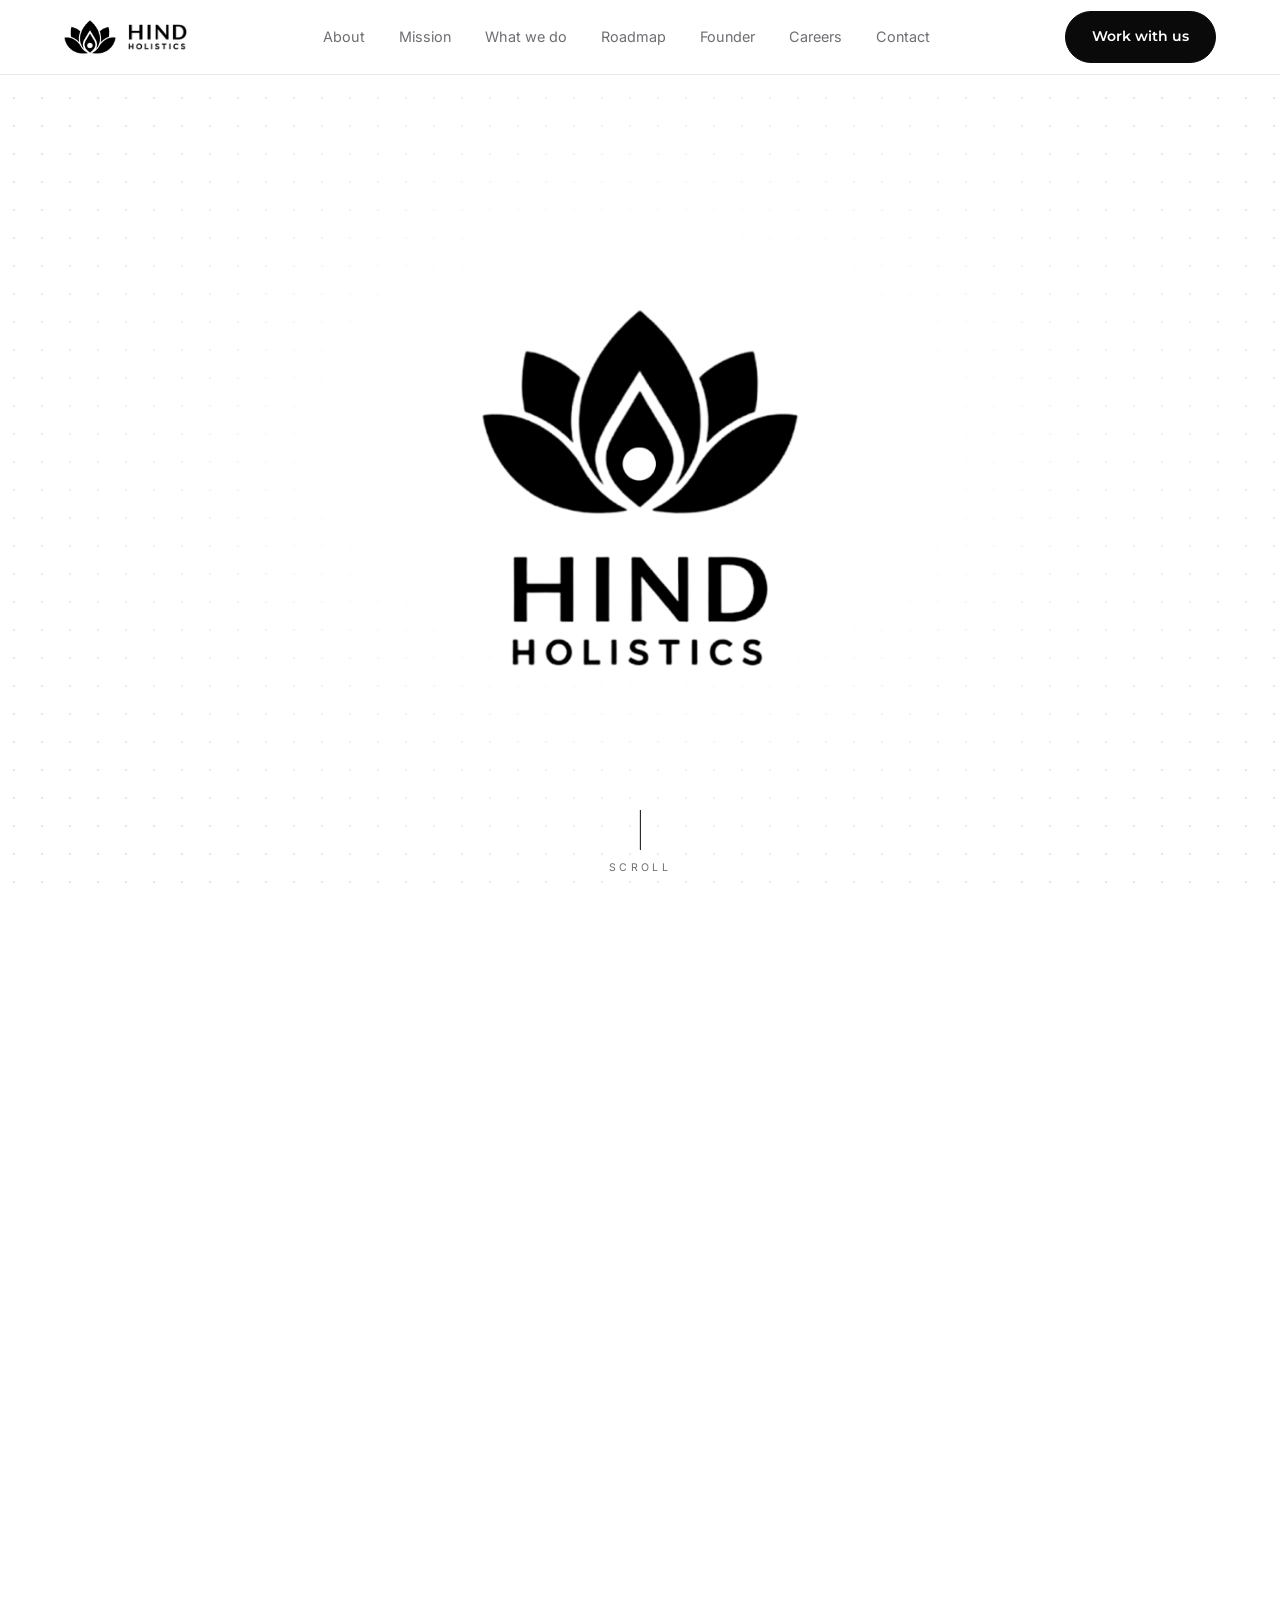
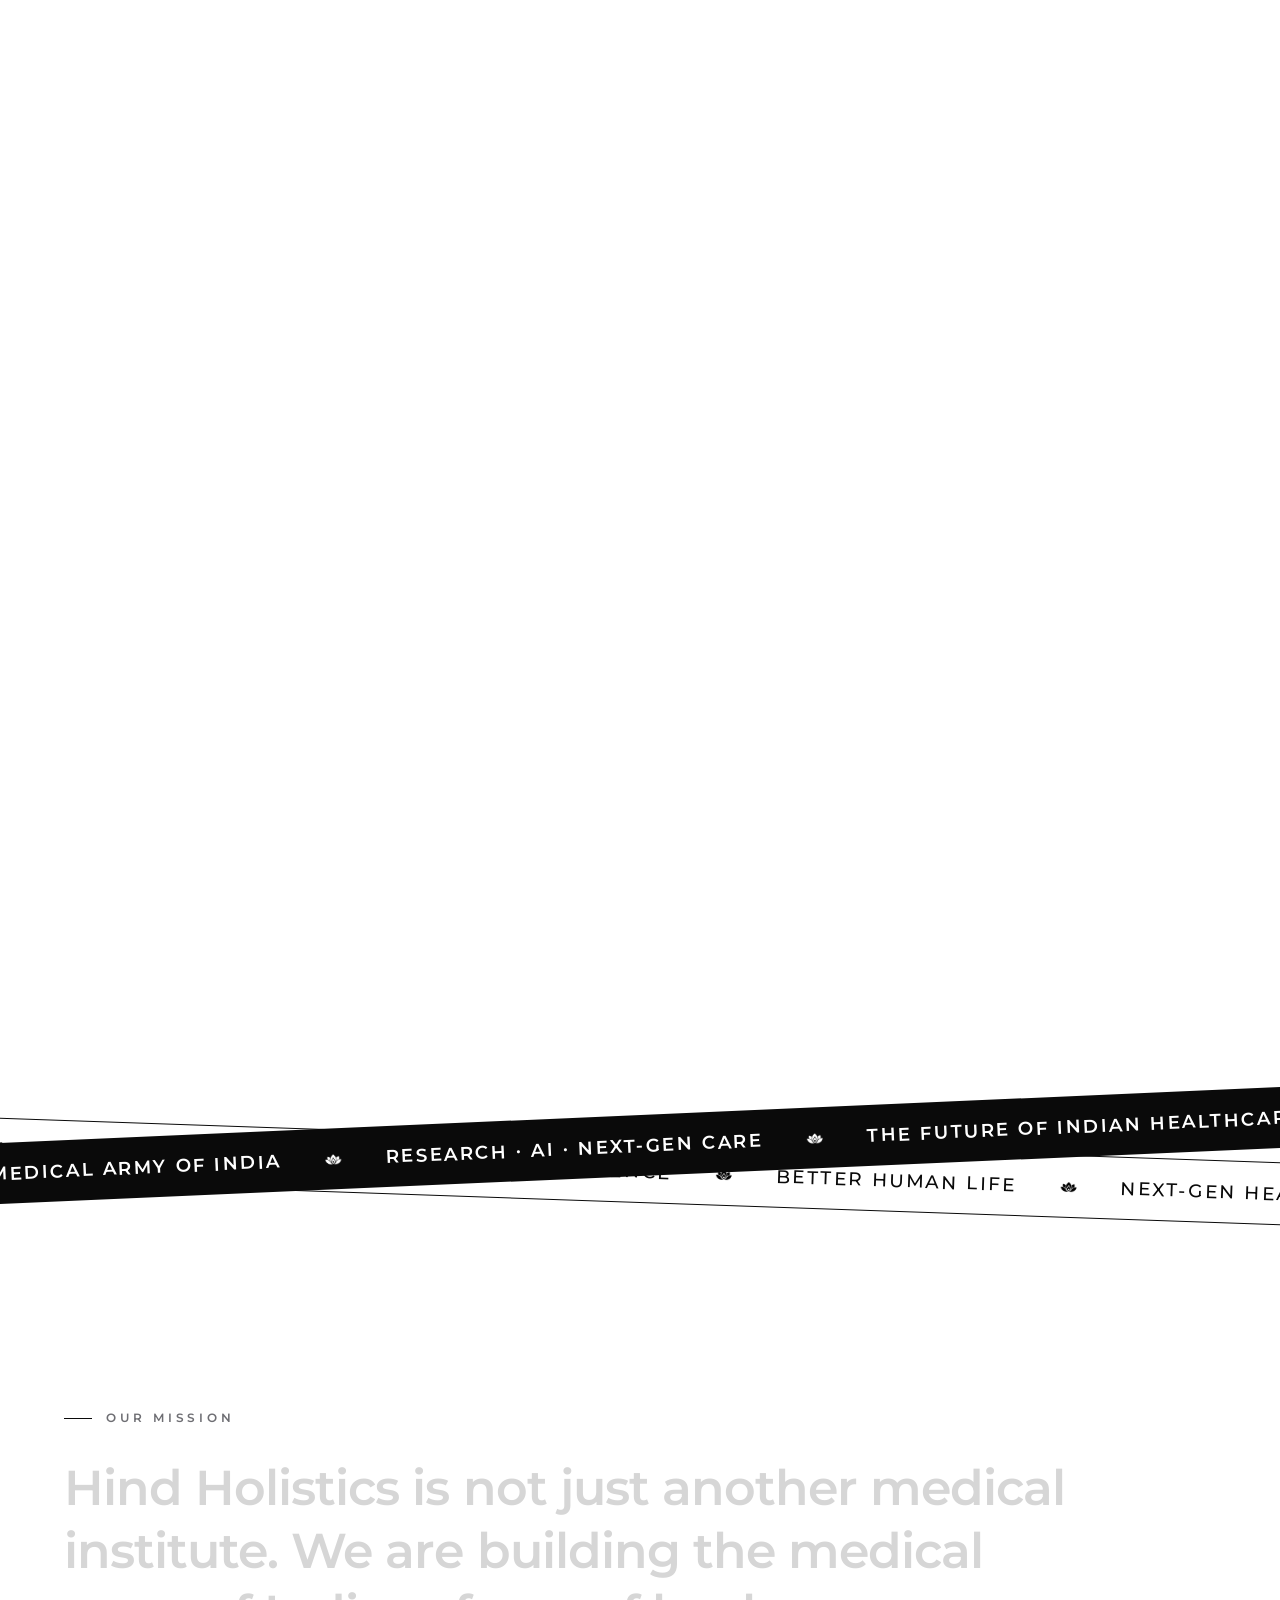
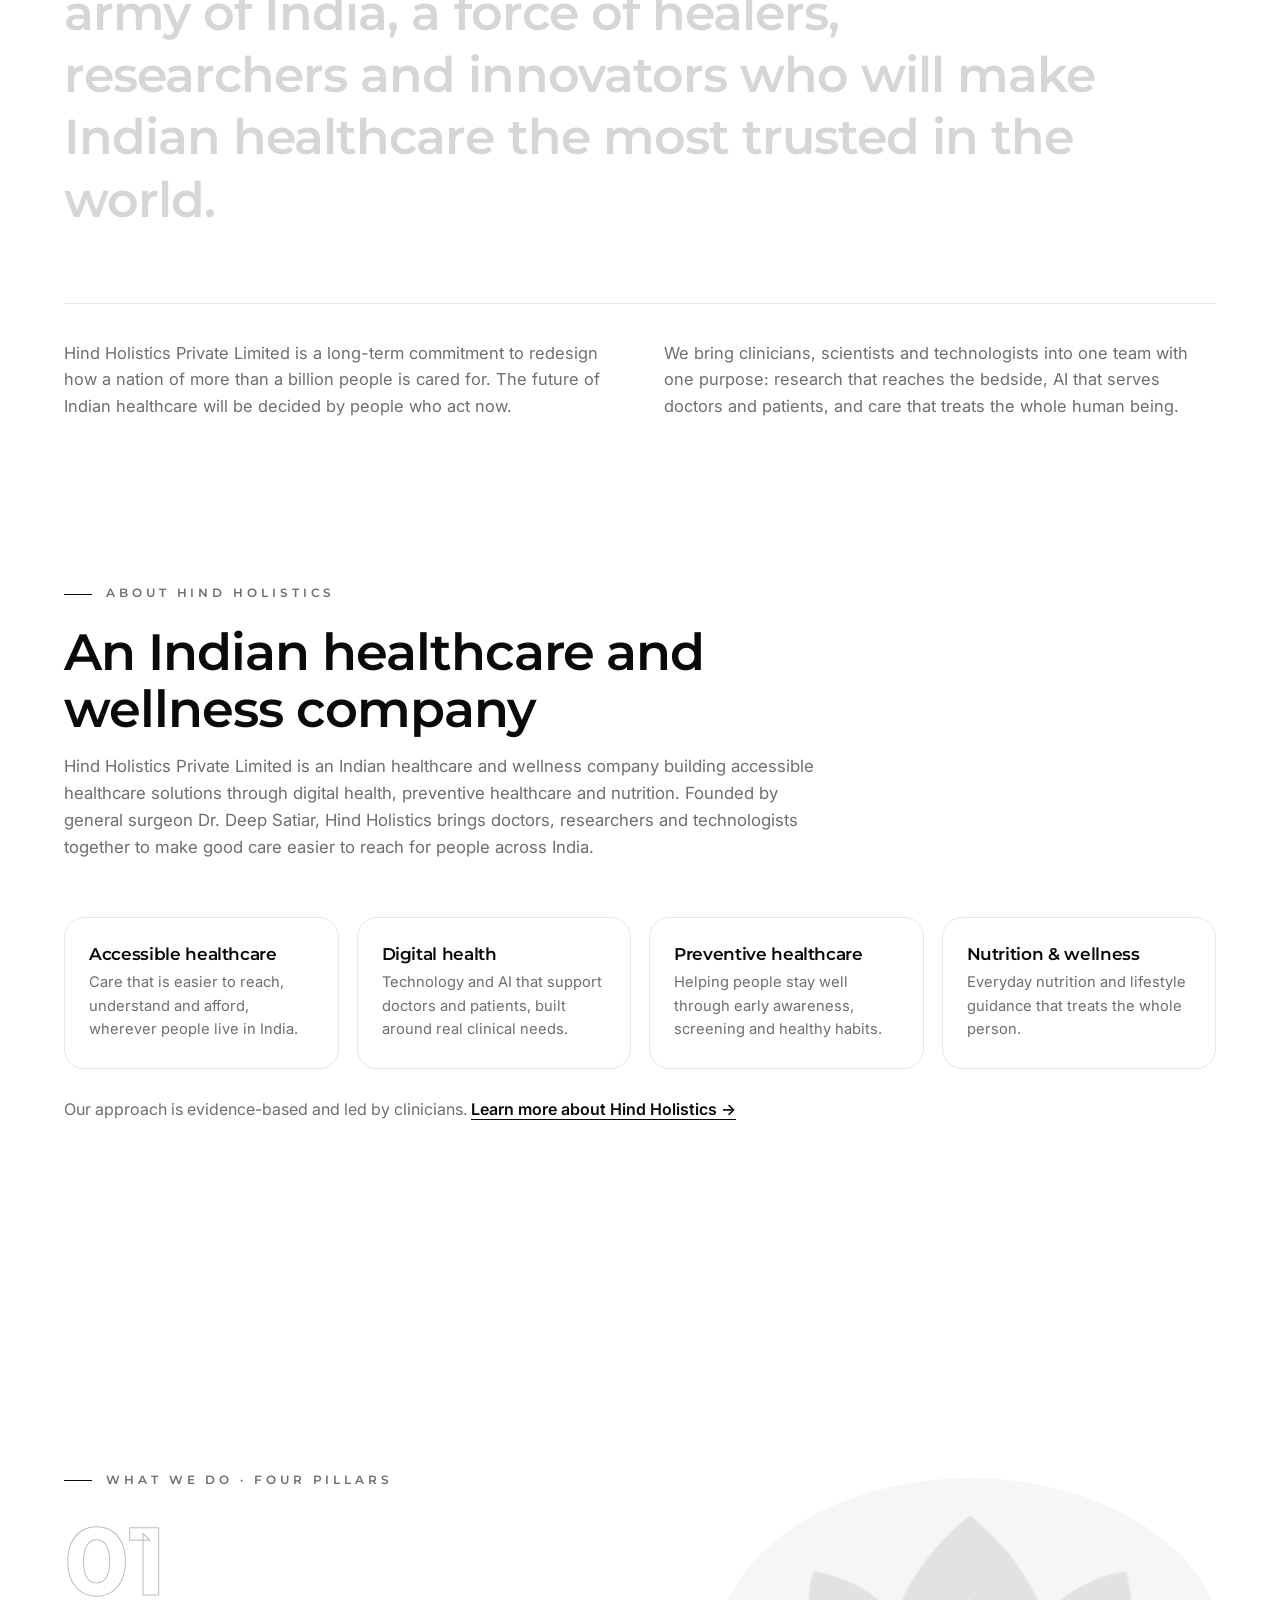
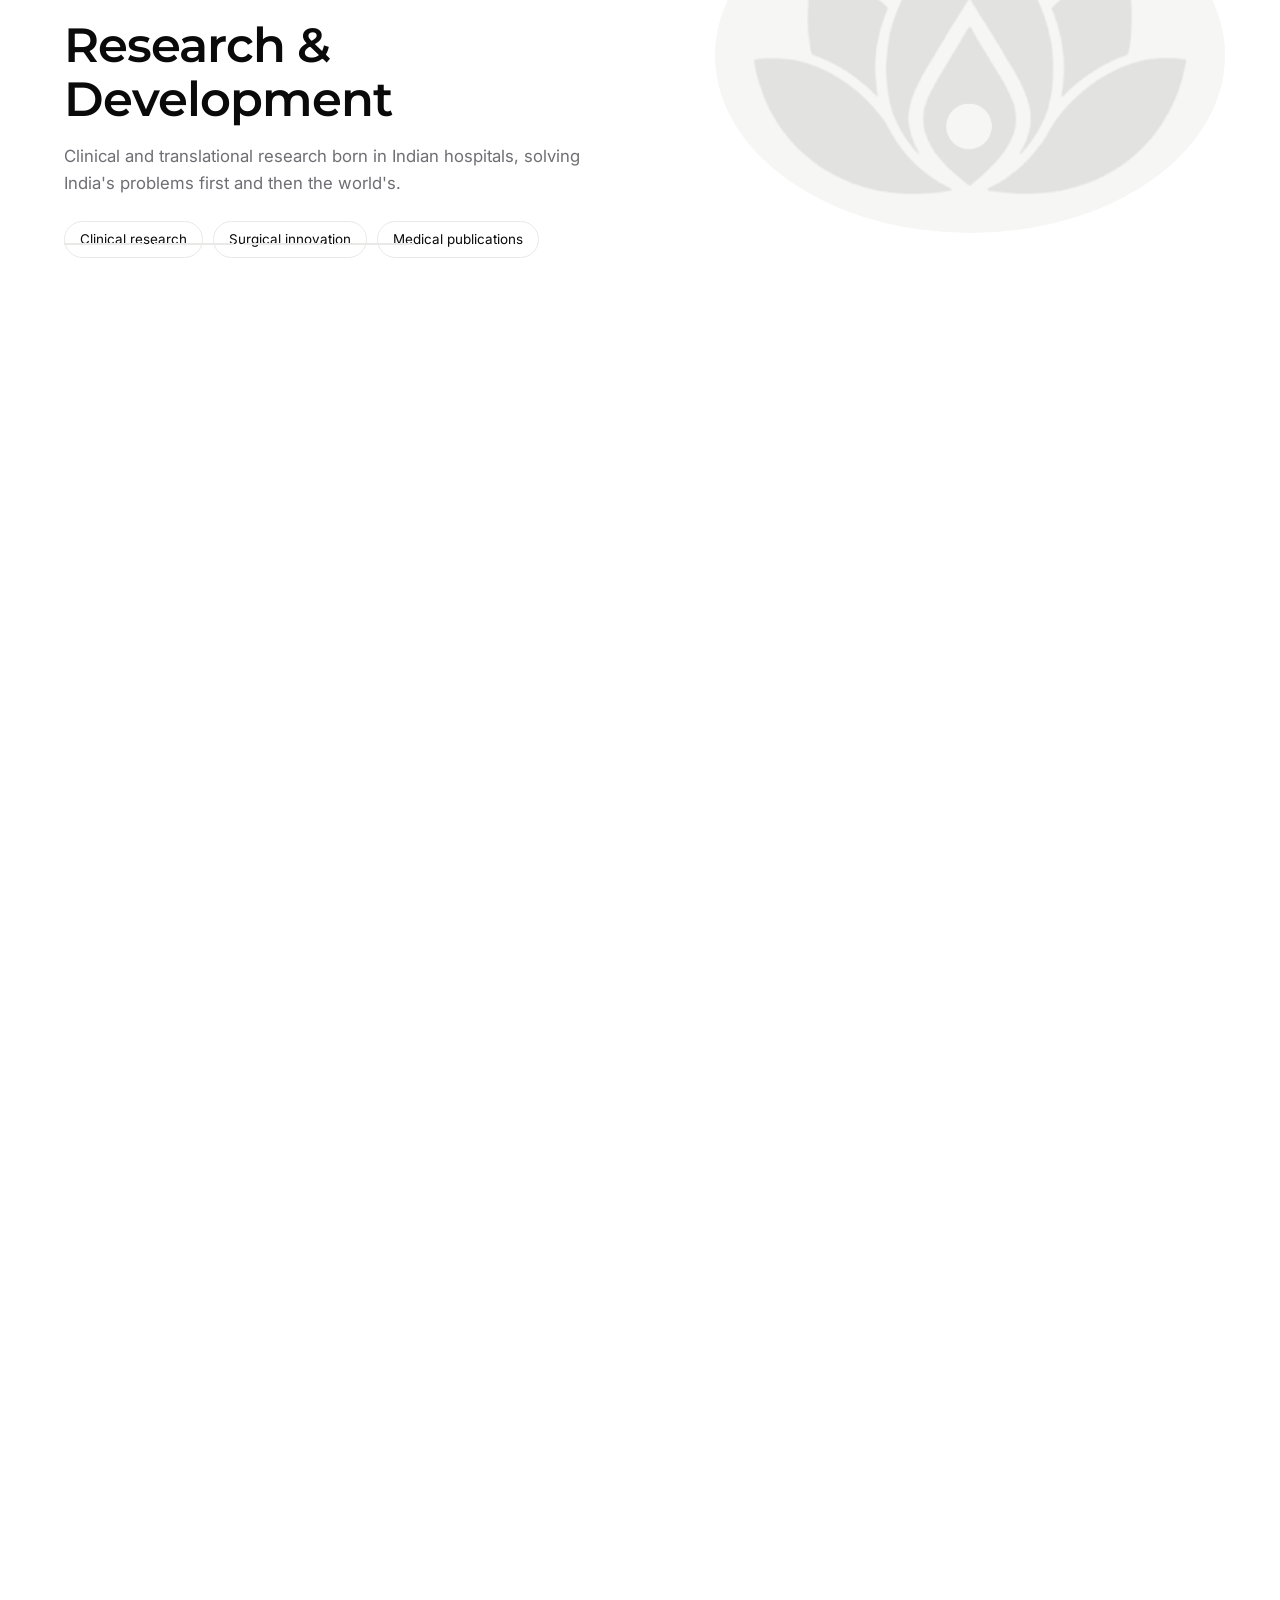
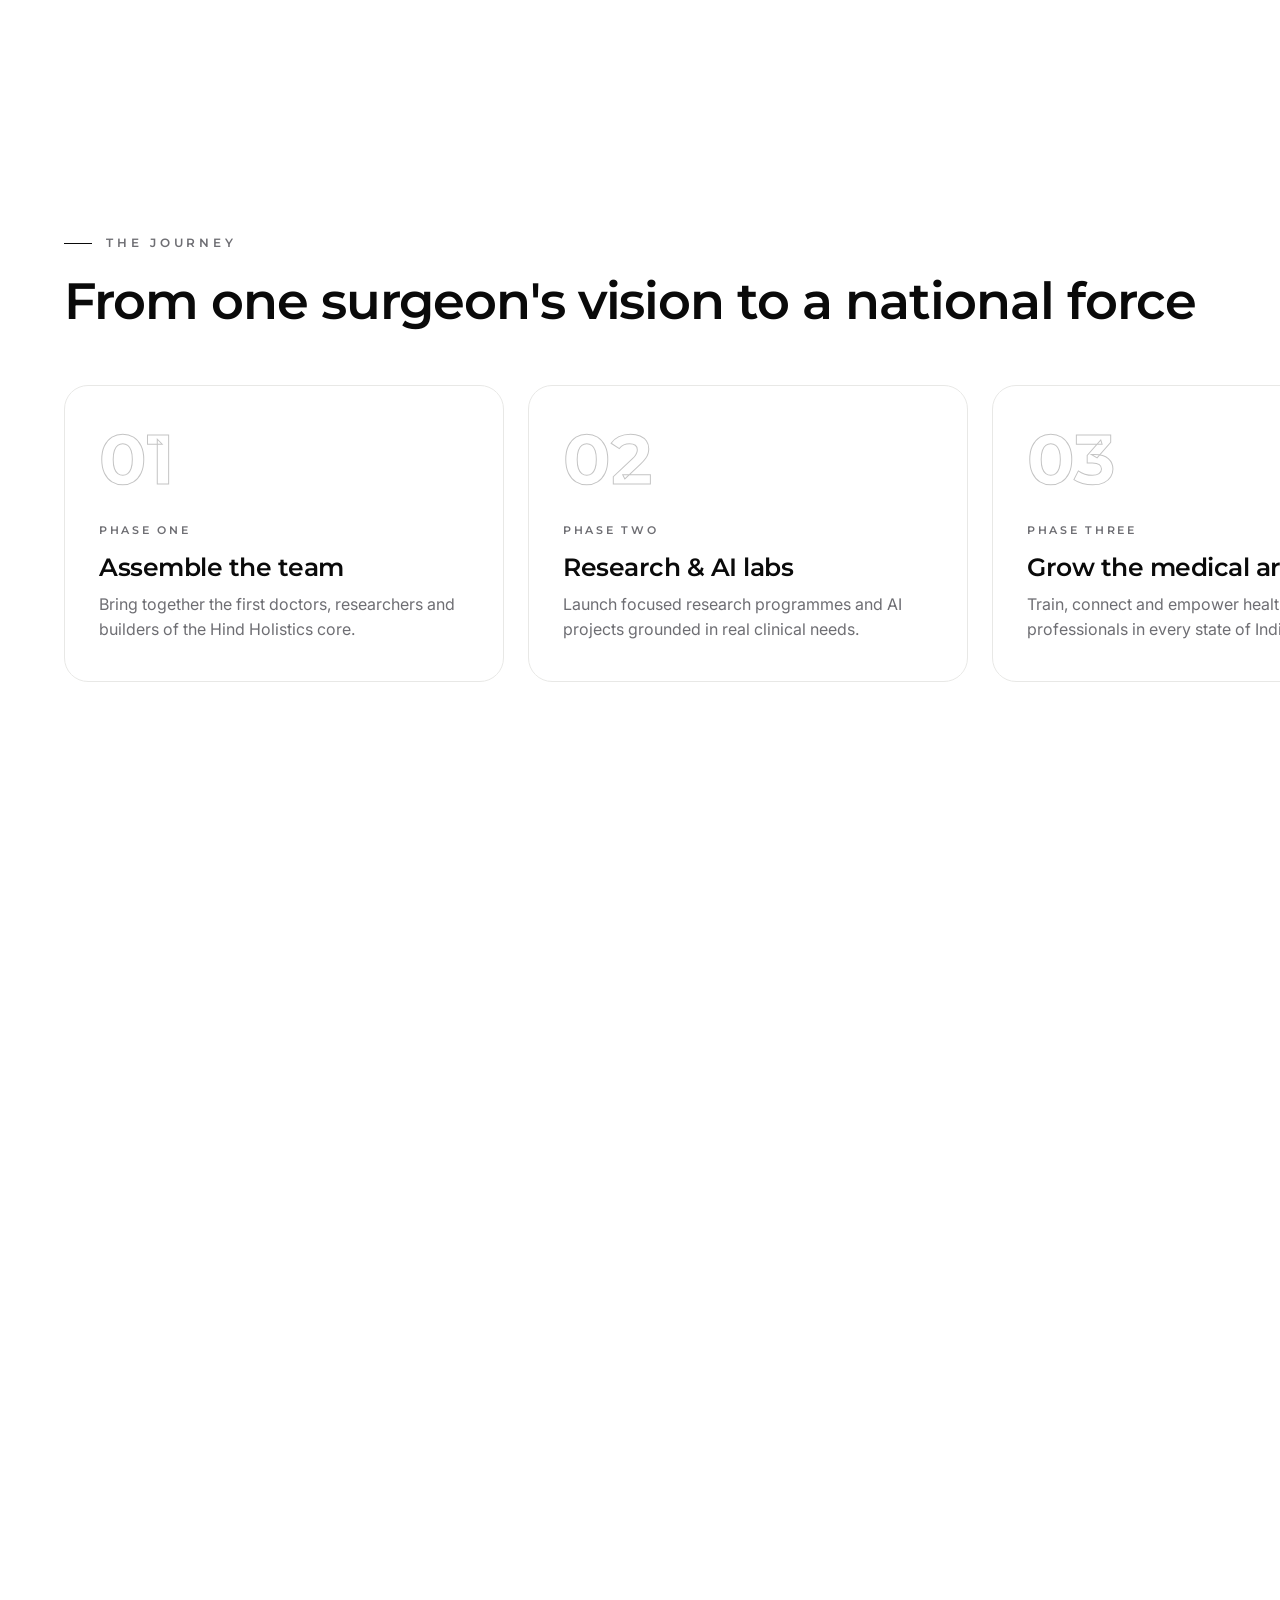
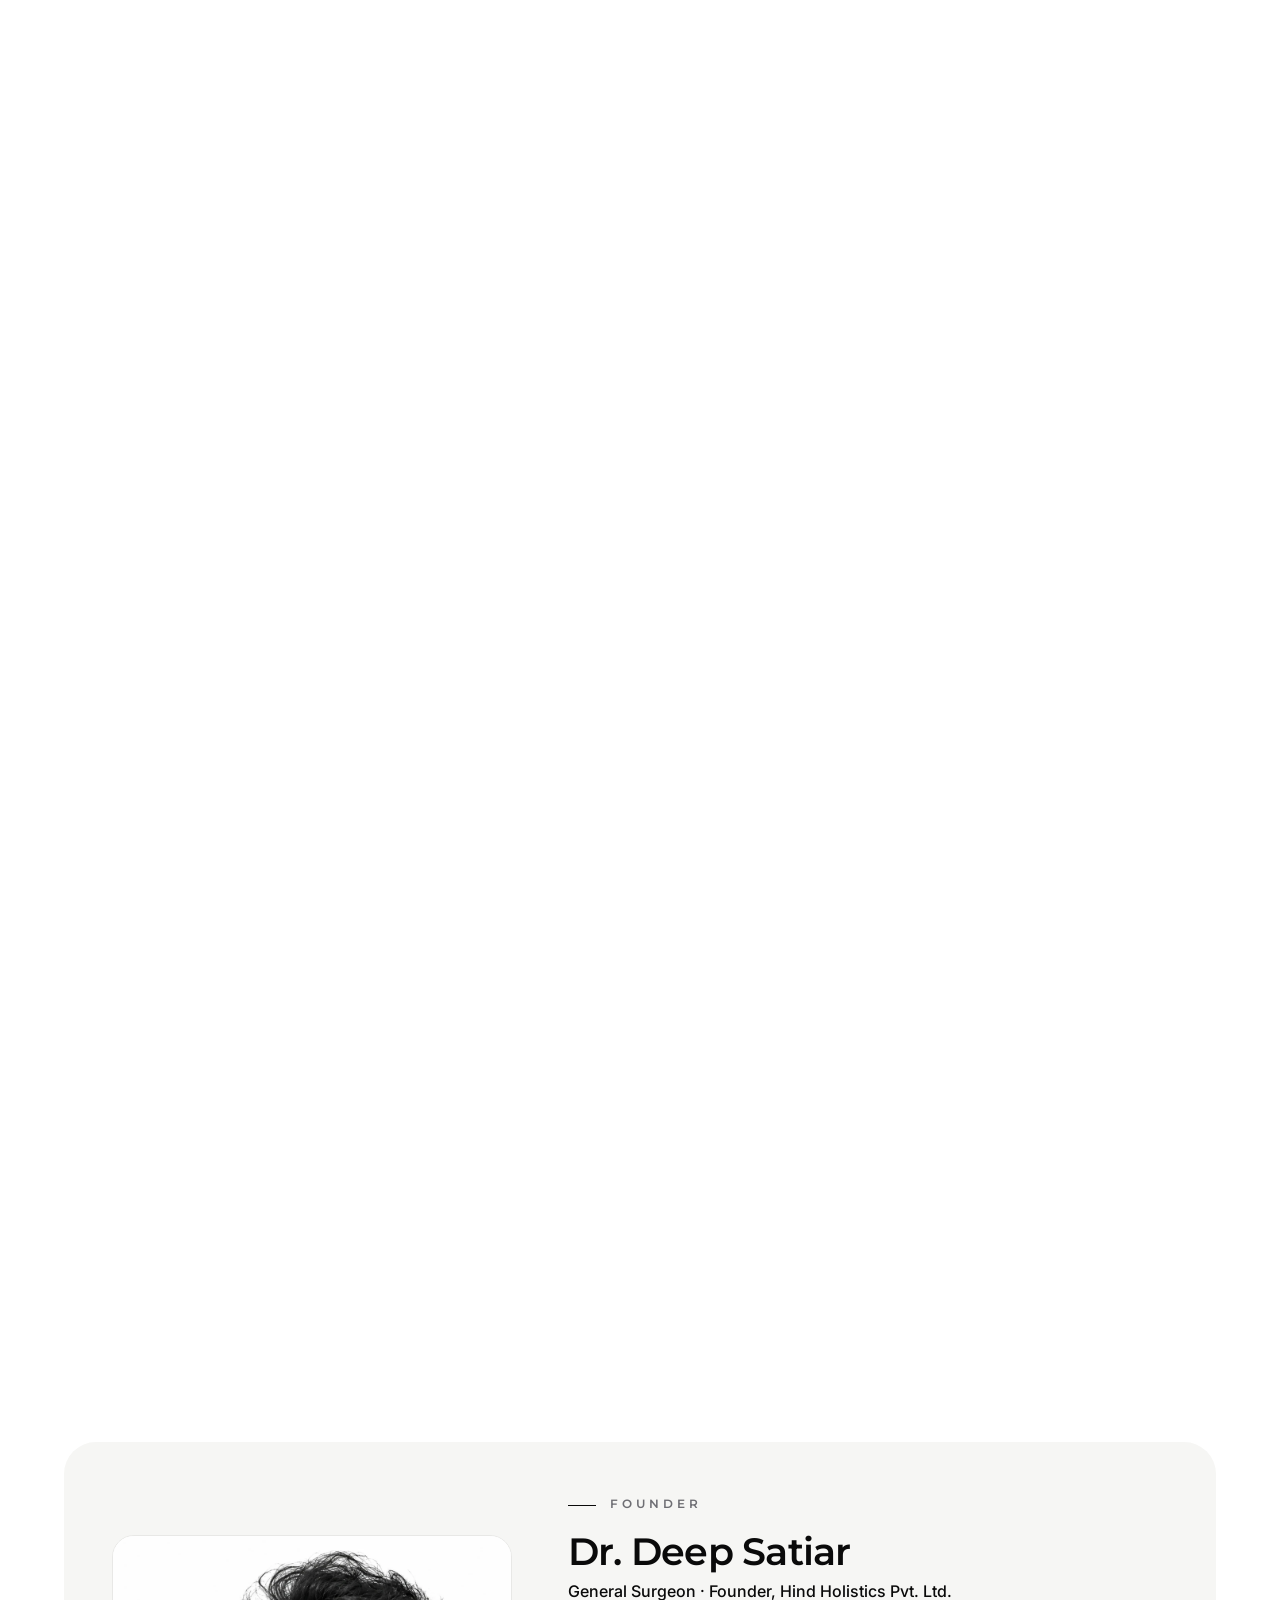
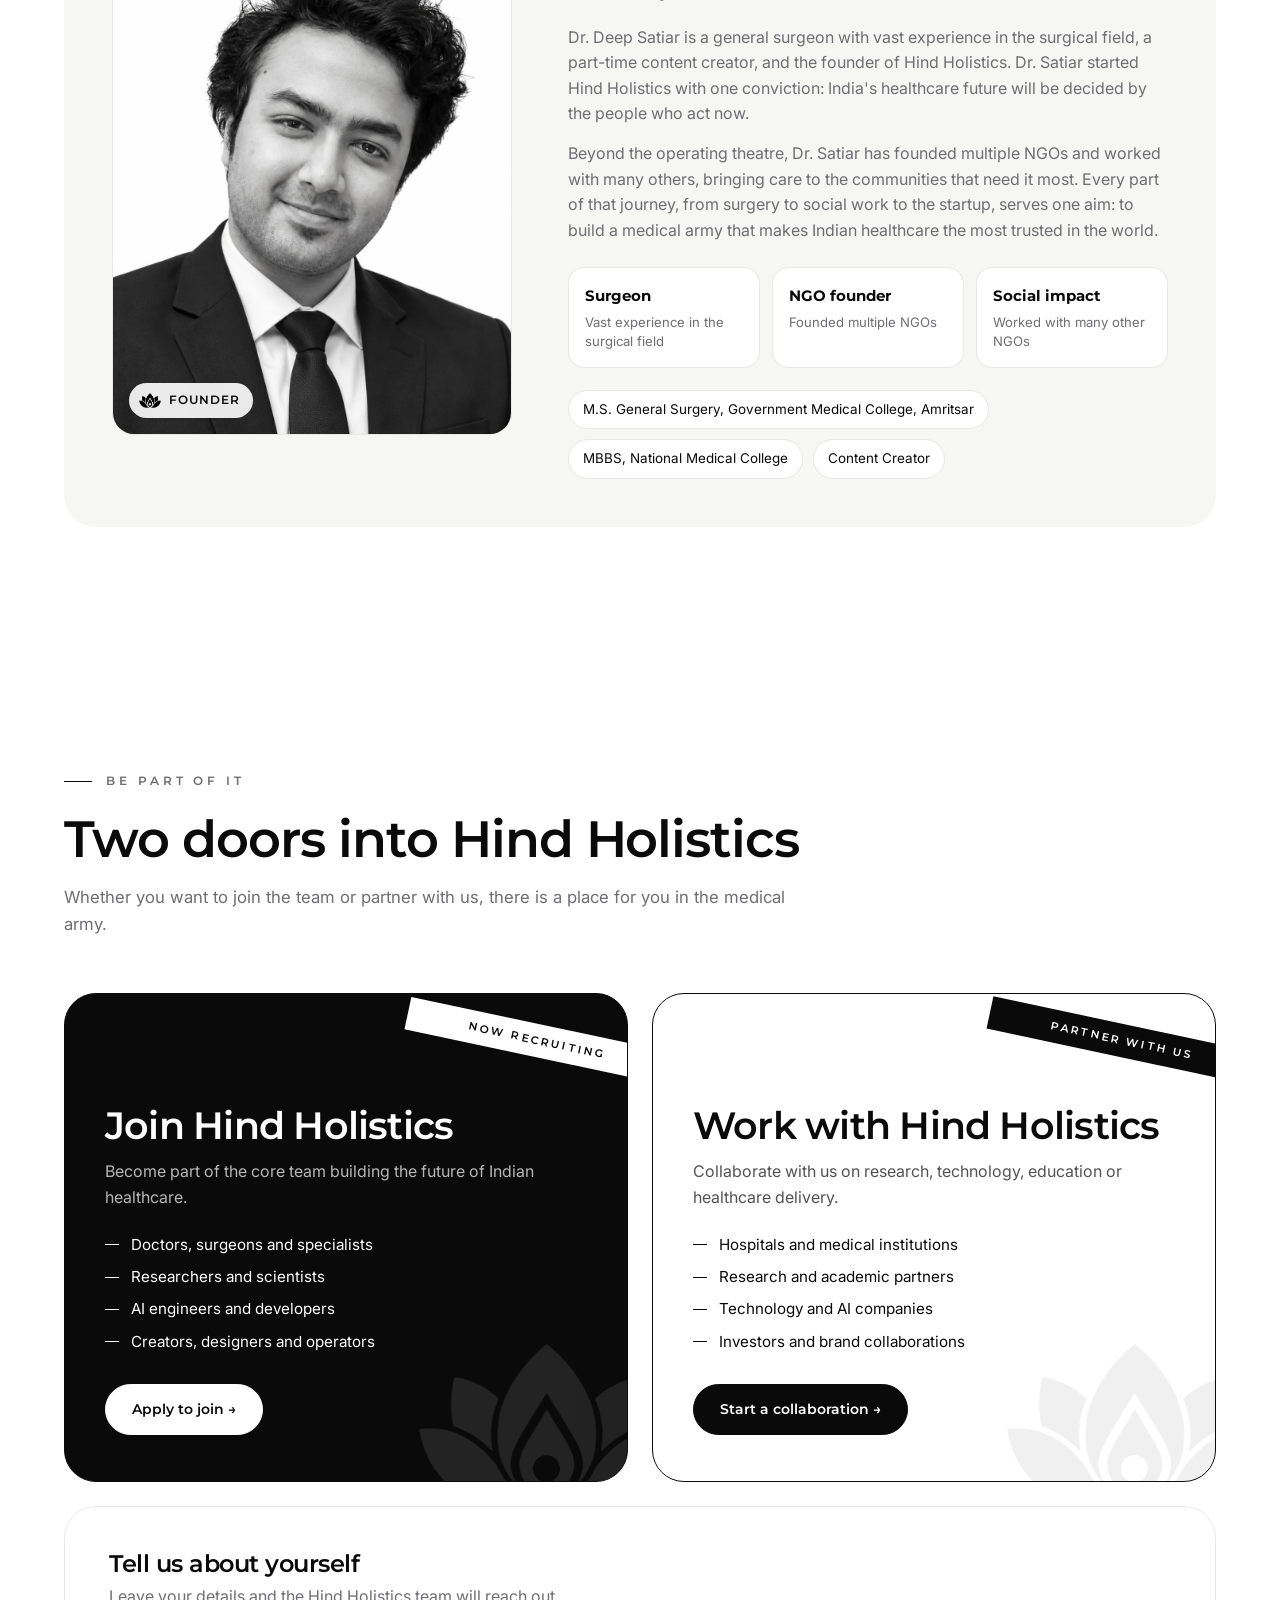
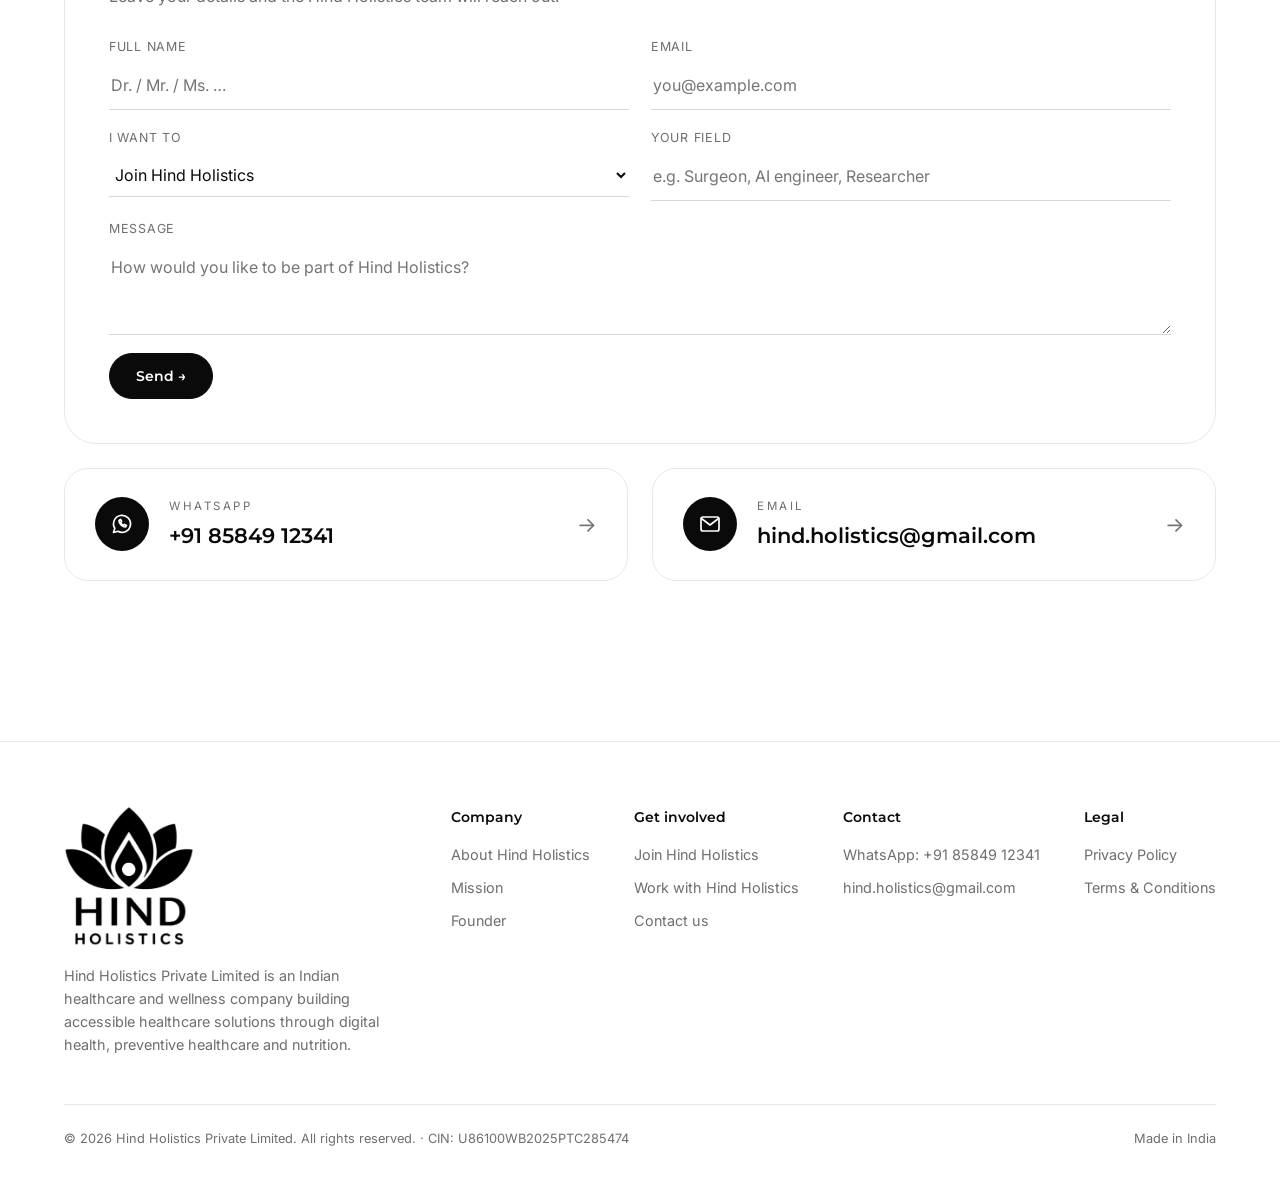
==== commit 41b71c75: "SEO foundation: brand metadata, company schema, About/Contact/legal pages - Homepage: new title and " ====
--- a/index.html
+++ b/index.html
@@ -3,60 +3,116 @@
 <head>
 <meta charset="utf-8">
 <meta name="viewport" content="width=device-width, initial-scale=1">
-<title>Hindholistics | Building the Medical Army of India</title>
-<meta name="description" content="Hindholistics Private Limited, founded by general surgeon Dr. Deep Satiar, is building India's medical army through research, AI in healthcare and next-generation care. Join or work with Hindholistics.">
-<meta name="keywords" content="Hindholistics, Hind Holistics, Dr. Deep Satiar, Indian healthcare, medical army of India, healthcare startup India, AI in healthcare, medical research India">
-<meta name="author" content="Hindholistics Private Limited">
-<meta name="robots" content="index, follow">
+<title>Hind Holistics | Healthcare, Wellness &amp; Digital Health Solutions</title>
+<meta name="description" content="Hind Holistics Private Limited is an Indian healthcare and wellness company building accessible healthcare solutions through digital health, preventive healthcare and nutrition.">
+<meta name="author" content="Hind Holistics Private Limited">
+<meta name="robots" content="index, follow, max-image-preview:large">
 <link rel="canonical" href="https://www.hindholistics.com/">
 <meta name="theme-color" content="#ffffff">
-<link rel="icon" href="assets/lotus.png" type="image/png">
-<link rel="apple-touch-icon" href="assets/lotus.png">
+<meta name="application-name" content="Hind Holistics">
+<meta name="apple-mobile-web-app-title" content="Hind Holistics">
+
+<!-- Favicons: the Hind Holistics lotus on a square (Google needs square icons, multiples of 48px) -->
+<link rel="icon" href="/favicon.ico" sizes="48x48">
+<link rel="icon" type="image/png" sizes="48x48" href="/favicon-48x48.png">
+<link rel="icon" type="image/png" sizes="96x96" href="/favicon-96x96.png">
+<link rel="icon" type="image/png" sizes="192x192" href="/favicon-192x192.png">
+<link rel="apple-touch-icon" sizes="180x180" href="/apple-touch-icon.png">
+<link rel="manifest" href="/site.webmanifest">
 
 <!-- How the link looks when shared on WhatsApp, LinkedIn, Facebook, X -->
 <meta property="og:type" content="website">
-<meta property="og:site_name" content="Hindholistics">
-<meta property="og:title" content="Hindholistics | Building the Medical Army of India">
-<meta property="og:description" content="Research, AI and next-generation healthcare, for India and from India for the world. Founded by Dr. Deep Satiar.">
+<meta property="og:site_name" content="Hind Holistics">
+<meta property="og:title" content="Hind Holistics | Healthcare, Wellness &amp; Digital Health Solutions">
+<meta property="og:description" content="Hind Holistics Private Limited is an Indian healthcare and wellness company building accessible healthcare solutions through digital health, preventive healthcare and nutrition.">
 <meta property="og:url" content="https://www.hindholistics.com/">
 <meta property="og:image" content="https://www.hindholistics.com/assets/logo-original.jpg">
+<meta property="og:image:alt" content="Hind Holistics lotus logo">
 <meta property="og:locale" content="en_IN">
 <meta name="twitter:card" content="summary">
-<meta name="twitter:title" content="Hindholistics | Building the Medical Army of India">
-<meta name="twitter:description" content="Research, AI and next-generation healthcare for India and the world.">
+<meta name="twitter:title" content="Hind Holistics | Healthcare, Wellness &amp; Digital Health Solutions">
+<meta name="twitter:description" content="Hind Holistics Private Limited is an Indian healthcare and wellness company building accessible healthcare solutions through digital health, preventive healthcare and nutrition.">
 <meta name="twitter:image" content="https://www.hindholistics.com/assets/logo-original.jpg">
 
-<!-- Tells Google who Hindholistics is (organisation, founder, contact) -->
+<!-- Structured data for Google: one connected graph (organisation, website, homepage, founder).
+     Every fact here is also visible on the site. Same @id values are reused on the other pages. -->
 <script type="application/ld+json">
 {
   "@context": "https://schema.org",
-  "@type": "Organization",
-  "name": "Hindholistics Private Limited",
-  "alternateName": ["Hindholistics", "Hind Holistics"],
-  "url": "https://www.hindholistics.com/",
-  "logo": "https://www.hindholistics.com/assets/logo-original.jpg",
-  "description": "Hindholistics is building the medical army of India through research and development, AI in healthcare and next-generation care.",
-  "email": "hind.holistics@gmail.com",
-  "telephone": "+91-8584912341",
-  "areaServed": "IN",
-  "founder": {
-    "@type": "Person",
-    "name": "Dr. Deep Satiar",
-    "jobTitle": "General Surgeon and Founder",
-    "image": "https://www.hindholistics.com/assets/founder.webp",
-    "alumniOf": [
-      {"@type": "CollegeOrUniversity", "name": "Government Medical College, Amritsar"},
-      {"@type": "CollegeOrUniversity", "name": "National Medical College"}
-    ]
-  },
-  "contactPoint": {
-    "@type": "ContactPoint",
-    "contactType": "customer support",
-    "telephone": "+91-8584912341",
-    "email": "hind.holistics@gmail.com",
-    "availableLanguage": ["English", "Hindi"]
-  },
-  "sameAs": []
+  "@graph": [
+    {
+      "@type": "Organization",
+      "@id": "https://www.hindholistics.com/#organization",
+      "name": "Hind Holistics Private Limited",
+      "legalName": "Hind Holistics Private Limited",
+      "alternateName": ["Hind Holistics", "Hindholistics"],
+      "url": "https://www.hindholistics.com/",
+      "logo": {
+        "@type": "ImageObject",
+        "@id": "https://www.hindholistics.com/#logo",
+        "url": "https://www.hindholistics.com/favicon-512x512.png",
+        "width": 512,
+        "height": 512,
+        "caption": "Hind Holistics"
+      },
+      "image": "https://www.hindholistics.com/assets/logo-original.jpg",
+      "description": "Hind Holistics Private Limited is an Indian healthcare and wellness company building accessible healthcare solutions through digital health, preventive healthcare and nutrition.",
+      "identifier": {
+        "@type": "PropertyValue",
+        "propertyID": "CIN",
+        "name": "Corporate Identification Number",
+        "value": "U86100WB2025PTC285474"
+      },
+      "foundingDate": "2025",
+      "founder": { "@id": "https://www.hindholistics.com/#founder" },
+      "address": { "@type": "PostalAddress", "addressCountry": "IN" },
+      "areaServed": { "@type": "Country", "name": "India" },
+      "knowsAbout": ["Accessible healthcare", "Digital health", "Preventive healthcare", "Nutrition", "Wellness"],
+      "email": "hind.holistics@gmail.com",
+      "telephone": "+91-8584912341",
+      "contactPoint": {
+        "@type": "ContactPoint",
+        "contactType": "customer support",
+        "telephone": "+91-8584912341",
+        "email": "hind.holistics@gmail.com",
+        "areaServed": "IN",
+        "availableLanguage": ["English", "Hindi"]
+      }
+    },
+    {
+      "@type": "Person",
+      "@id": "https://www.hindholistics.com/#founder",
+      "name": "Dr. Deep Satiar",
+      "jobTitle": "General Surgeon and Founder",
+      "image": "https://www.hindholistics.com/assets/founder.webp",
+      "worksFor": { "@id": "https://www.hindholistics.com/#organization" },
+      "alumniOf": [
+        { "@type": "CollegeOrUniversity", "name": "Government Medical College, Amritsar" },
+        { "@type": "CollegeOrUniversity", "name": "National Medical College" }
+      ],
+      "url": "https://www.hindholistics.com/about/"
+    },
+    {
+      "@type": "WebSite",
+      "@id": "https://www.hindholistics.com/#website",
+      "name": "Hind Holistics",
+      "alternateName": ["Hindholistics", "Hind Holistics Private Limited"],
+      "url": "https://www.hindholistics.com/",
+      "inLanguage": "en-IN",
+      "publisher": { "@id": "https://www.hindholistics.com/#organization" }
+    },
+    {
+      "@type": "WebPage",
+      "@id": "https://www.hindholistics.com/#webpage",
+      "url": "https://www.hindholistics.com/",
+      "name": "Hind Holistics | Healthcare, Wellness & Digital Health Solutions",
+      "description": "Hind Holistics Private Limited is an Indian healthcare and wellness company building accessible healthcare solutions through digital health, preventive healthcare and nutrition.",
+      "isPartOf": { "@id": "https://www.hindholistics.com/#website" },
+      "about": { "@id": "https://www.hindholistics.com/#organization" },
+      "primaryImageOfPage": { "@id": "https://www.hindholistics.com/#logo" },
+      "inLanguage": "en-IN"
+    }
+  ]
 }
 </script>
 <link rel="preconnect" href="https://fonts.googleapis.com">
@@ -139,19 +195,21 @@
 
   #dust{position:absolute;inset:0;width:100%;height:100%;z-index:1;pointer-events:none}
   .hero-line{position:absolute;inset:0;display:flex;flex-direction:column;align-items:center;justify-content:center;text-align:center;padding:0 24px;z-index:3;opacity:0;pointer-events:none}
-  .hero-line h1{font-size:clamp(2rem,5.4vw,4.2rem);max-width:900px;font-weight:600}
+  .hero-line h2{font-size:clamp(2rem,5.4vw,4.2rem);max-width:900px;font-weight:600}
   .hero-line p{color:var(--muted);max-width:600px;margin-top:20px;font-size:1.06rem}
   .scroll-hint{position:absolute;bottom:24px;left:50%;transform:translateX(-50%);font-size:.66rem;letter-spacing:.32em;text-transform:uppercase;color:var(--muted);display:flex;flex-direction:column;align-items:center;gap:10px;animation:fadeUp 1s 4s both;z-index:3}
   .scroll-hint i{width:1px;height:40px;background:var(--ink);animation:drip 2.2s infinite}
   @keyframes drip{0%{transform:scaleY(0);transform-origin:top}50%{transform:scaleY(1);transform-origin:top}51%{transform-origin:bottom}100%{transform:scaleY(0);transform-origin:bottom}}
 
   /* angled marquee bands */
+  /* the tilted bands run past the screen edges by design; clip them sideways only so phones never scroll horizontally */
+  .bands{overflow-x:clip;overflow-y:visible;position:relative;z-index:2}
   .band{position:relative;margin:30px -5vw;transform:rotate(-2.5deg);background:var(--ink);padding:16px 0;overflow:hidden;z-index:2}
   .band.alt{transform:rotate(2deg);margin-top:-66px;background:#fff;border-block:1px solid var(--ink);z-index:1}
   .band .track{display:flex;gap:44px;width:max-content;animation:marq 32s linear infinite;font-family:Montserrat;font-weight:600;font-size:1.15rem;text-transform:uppercase;letter-spacing:.14em;color:#fff}
   .band.alt .track{color:var(--ink);animation-direction:reverse;font-weight:500}
   .band .track a{display:flex;align-items:center;gap:44px}
-  .band .track a::after{content:"";width:16px;height:16px;background:url(assets/lotus.png) center/contain no-repeat;filter:invert(1)}
+  .band .track a::after{content:"";width:16px;height:16px;background:url(assets/lotus-sm.png) center/contain no-repeat;filter:invert(1)}
   .band.alt .track a::after{filter:none}
   @keyframes marq{to{transform:translateX(-50%)}}
 
@@ -262,9 +320,9 @@
 
   footer{border-top:1px solid var(--line);padding:64px 0 40px;margin-top:40px;background:#fff}
   .foot{display:flex;justify-content:space-between;gap:40px;flex-wrap:wrap}
-  .foot .logo{width:130px}
+  .foot .logo{width:130px;height:auto}
   .foot p{color:var(--muted);font-size:.9rem;max-width:340px;margin-top:18px}
-  .foot nav{display:flex;gap:56px;flex-wrap:wrap}
+  .foot nav{display:flex;gap:44px;flex-wrap:wrap}
   .foot nav div{display:grid;gap:10px;align-content:start;font-size:.9rem;color:var(--muted)}
   .foot nav b{color:var(--ink);font-family:Montserrat;font-weight:600;margin-bottom:4px}
   .foot nav a:hover{color:var(--ink)}
@@ -273,7 +331,21 @@
   .reveal{opacity:0;transform:translateY(30px);transition:opacity .9s ease,transform .9s ease}
   .reveal.in{opacity:1;transform:none}
 
+  /* visually hidden but read by search engines and screen readers */
+  .sr-only{position:absolute;width:1px;height:1px;padding:0;margin:-1px;overflow:hidden;clip:rect(0,0,0,0);white-space:nowrap;border:0}
+
+  /* About Hind Holistics block */
+  .about-hh{padding:40px 0 120px}
+  .focus{display:grid;grid-template-columns:repeat(4,1fr);gap:18px}
+  .focus article{padding:26px 24px;border-radius:20px;background:#fff;border:1px solid var(--line)}
+  .focus h3{font-size:1.08rem;margin-bottom:8px}
+  .focus p{color:var(--muted);font-size:.92rem}
+  .about-more{margin-top:28px;color:var(--muted)}
+  .about-more a{color:var(--ink);font-weight:600;border-bottom:1px solid var(--ink)}
+  img{height:auto}
+
   @media (max-width:980px){
+    .focus{grid-template-columns:1fr 1fr}
     .founder,.split,.mission .sub{grid-template-columns:1fr}
     .pillar-grid{grid-template-columns:1fr;gap:20px}
     .fill-logo{max-width:180px;order:-1}
@@ -287,6 +359,8 @@
     .lockup .l{height:30px}.lockup .w{height:22px}
     .nav.open ul{display:flex;flex-direction:column;position:absolute;top:var(--head);left:0;right:0;background:#fff;padding:24px 16px;gap:18px;border-bottom:1px solid var(--line)}
     section{padding:80px 0}
+    .focus{grid-template-columns:1fr}
+    .about-hh{padding:20px 0 80px}
     form{grid-template-columns:1fr}
     .form-box,.cta-card{padding-left:22px;padding-right:22px}
     .band .track{font-size:.95rem}
@@ -311,11 +385,12 @@
 
 <header>
   <div class="wrap nav" id="nav">
-    <a href="#top" class="lockup" aria-label="Hindholistics home">
-      <img class="l" src="assets/lotus.png" alt="">
-      <img class="w" src="assets/wordmark.png" alt="Hindholistics">
+    <a href="/" class="lockup" aria-label="Hind Holistics home">
+      <img class="l" src="assets/lotus-sm.png" alt="" width="52" height="34">
+      <img class="w" src="assets/wordmark-sm.png" alt="Hind Holistics" width="59" height="26">
     </a>
     <ul>
+      <li><a href="/about/">About</a></li>
       <li><a href="#mission">Mission</a></li>
       <li><a href="#pillars">What we do</a></li>
       <li><a href="#roadmap">Roadmap</a></li>
@@ -333,7 +408,9 @@
   <section class="hero-pin" id="hero" style="padding:0">
     <div class="stage" id="stage">
       <canvas id="dust" aria-hidden="true"></canvas>
-      <div class="hero-logo" role="img" aria-label="Hindholistics logo">
+      <!-- Main page heading for search engines and screen readers; the logo below shows the same name visually -->
+      <h1 class="sr-only">Hind Holistics: healthcare, wellness and digital health company in India</h1>
+      <div class="hero-logo" role="img" aria-label="Hind Holistics logo">
         <!-- the five petals are exact cut-outs of the original logo; together they are the unchanged logo -->
         <div class="stack lotus-stack" id="lotusStack">
           <div class="bloom-wrap">
@@ -347,13 +424,14 @@
         <div class="stack word-stack" id="wordStack"></div>
       </div>
       <div class="hero-line" id="heroLine">
-        <h1>Building the medical army of India.</h1>
+        <h2>Building the medical army of India.</h2>
         <p>Research, artificial intelligence and next-generation care, working together for every life in India and, from India, for the world.</p>
       </div>
       <div class="scroll-hint" id="hint"><i></i>Scroll</div>
     </div>
   </section>
 
+  <div class="bands" aria-hidden="true">
   <div class="band" aria-hidden="true">
     <div class="track">
       <a>The Medical Army of India</a><a>Research · AI · Next-Gen Care</a><a>The Future of Indian Healthcare</a><a>Made in India, for the World</a>
@@ -366,16 +444,35 @@
       <a>Research &amp; Development</a><a>Artificial Intelligence</a><a>Better Human Life</a><a>Next-Gen Healthcare</a>
     </div>
   </div>
+  </div>
 
   <!-- MISSION -->
   <section class="mission" id="mission">
     <div class="wrap">
       <span class="eyebrow">Our mission</span>
-      <p class="words" id="words">Hindholistics is not just another medical institute. We are building the *medical *army *of *India, a force of healers, researchers and innovators who will make Indian healthcare the most trusted in the world.</p>
+      <p class="words" id="words">Hind Holistics is not just another medical institute. We are building the *medical *army *of *India, a force of healers, researchers and innovators who will make Indian healthcare the most trusted in the world.</p>
       <div class="sub">
-        <p class="reveal">Hindholistics Private Limited is a long-term commitment to redesign how a nation of more than a billion people is cared for. The future of Indian healthcare will be decided by people who act now.</p>
+        <p class="reveal">Hind Holistics Private Limited is a long-term commitment to redesign how a nation of more than a billion people is cared for. The future of Indian healthcare will be decided by people who act now.</p>
         <p class="reveal">We bring clinicians, scientists and technologists into one team with one purpose: research that reaches the bedside, AI that serves doctors and patients, and care that treats the whole human being.</p>
       </div>
+    </div>
+  </section>
+
+  <!-- ABOUT (plain-language summary of who Hind Holistics is) -->
+  <section class="about-hh" id="about">
+    <div class="wrap">
+      <div class="sec-head reveal">
+        <span class="eyebrow">About Hind Holistics</span>
+        <h2>An Indian healthcare and wellness company</h2>
+        <p>Hind Holistics Private Limited is an Indian healthcare and wellness company building accessible healthcare solutions through digital health, preventive healthcare and nutrition. Founded by general surgeon Dr. Deep Satiar, Hind Holistics brings doctors, researchers and technologists together to make good care easier to reach for people across India.</p>
+      </div>
+      <div class="focus reveal">
+        <article><h3>Accessible healthcare</h3><p>Care that is easier to reach, understand and afford, wherever people live in India.</p></article>
+        <article><h3>Digital health</h3><p>Technology and AI that support doctors and patients, built around real clinical needs.</p></article>
+        <article><h3>Preventive healthcare</h3><p>Helping people stay well through early awareness, screening and healthy habits.</p></article>
+        <article><h3>Nutrition &amp; wellness</h3><p>Everyday nutrition and lifestyle guidance that treats the whole person.</p></article>
+      </div>
+      <p class="about-more reveal">Our approach is evidence-based and led by clinicians. <a href="/about/">Learn more about Hind Holistics →</a></p>
     </div>
   </section>
 
@@ -429,7 +526,7 @@
         <h2>From one surgeon's vision to a national force</h2>
       </div>
       <div class="htrack" id="htrack">
-        <article class="hcard"><div class="big">01</div><small>Phase one</small><h4>Assemble the team</h4><p>Bring together the first doctors, researchers and builders of the Hindholistics core.</p></article>
+        <article class="hcard"><div class="big">01</div><small>Phase one</small><h4>Assemble the team</h4><p>Bring together the first doctors, researchers and builders of the Hind Holistics core.</p></article>
         <article class="hcard"><div class="big">02</div><small>Phase two</small><h4>Research &amp; AI labs</h4><p>Launch focused research programmes and AI projects grounded in real clinical needs.</p></article>
         <article class="hcard"><div class="big">03</div><small>Phase three</small><h4>Grow the medical army</h4><p>Train, connect and empower healthcare professionals in every state of India.</p></article>
         <article class="hcard"><div class="big">04</div><small>Phase four</small><h4>India to the world</h4><p>Take Indian healthcare innovation to a global stage and set the standard others follow.</p></article>
@@ -442,14 +539,14 @@
     <div class="wrap">
       <div class="founder reveal">
         <div class="portrait">
-          <img src="assets/founder.webp" alt="Dr. Deep Satiar, founder of Hindholistics">
-          <span class="badge"><img src="assets/lotus.png" alt="">FOUNDER</span>
+          <img src="assets/founder.webp" alt="Dr. Deep Satiar, general surgeon and founder of Hind Holistics" width="1254" height="1254" loading="lazy" decoding="async">
+          <span class="badge"><img src="assets/lotus-sm.png" alt="" width="22" height="14">FOUNDER</span>
         </div>
         <div>
           <span class="eyebrow">Founder</span>
           <h3>Dr. Deep Satiar</h3>
-          <div class="role">General Surgeon · Founder, Hindholistics Pvt. Ltd.</div>
-          <p>Dr. Deep Satiar is a general surgeon with vast experience in the surgical field, a part-time content creator, and the founder of Hindholistics. Dr. Satiar started Hindholistics with one conviction: India's healthcare future will be decided by the people who act now.</p>
+          <div class="role">General Surgeon · Founder, Hind Holistics Pvt. Ltd.</div>
+          <p>Dr. Deep Satiar is a general surgeon with vast experience in the surgical field, a part-time content creator, and the founder of Hind Holistics. Dr. Satiar started Hind Holistics with one conviction: India's healthcare future will be decided by the people who act now.</p>
           <p>Beyond the operating theatre, Dr. Satiar has founded multiple NGOs and worked with many others, bringing care to the communities that need it most. Every part of that journey, from surgery to social work to the startup, serves one aim: to build a medical army that makes Indian healthcare the most trusted in the world.</p>
           <div class="highlights">
             <div><b>Surgeon</b><span>Vast experience in the surgical field</span></div>
@@ -471,14 +568,14 @@
     <div class="wrap">
       <div class="sec-head reveal">
         <span class="eyebrow">Be part of it</span>
-        <h2>Two doors into Hindholistics</h2>
+        <h2>Two doors into Hind Holistics</h2>
         <p>Whether you want to join the team or partner with us, there is a place for you in the medical army.</p>
       </div>
       <div class="split">
         <div class="cta-card join reveal">
           <span class="angle">Now recruiting</span>
-          <img class="mark" src="assets/lotus.png" alt="">
-          <h3>Join Hindholistics</h3>
+          <img class="mark" src="assets/lotus.png" alt="" loading="lazy" decoding="async">
+          <h3>Join Hind Holistics</h3>
           <p>Become part of the core team building the future of Indian healthcare.</p>
           <ul>
             <li>Doctors, surgeons and specialists</li>
@@ -486,12 +583,12 @@
             <li>AI engineers and developers</li>
             <li>Creators, designers and operators</li>
           </ul>
-          <a href="#apply" class="btn" data-type="Join Hindholistics">Apply to join →</a>
+          <a href="#apply" class="btn" data-type="Join Hind Holistics">Apply to join →</a>
         </div>
         <div class="cta-card work reveal" id="work">
           <span class="angle">Partner with us</span>
-          <img class="mark" src="assets/lotus.png" alt="">
-          <h3>Work with Hindholistics</h3>
+          <img class="mark" src="assets/lotus.png" alt="" loading="lazy" decoding="async">
+          <h3>Work with Hind Holistics</h3>
           <p>Collaborate with us on research, technology, education or healthcare delivery.</p>
           <ul>
             <li>Hospitals and medical institutions</li>
@@ -499,13 +596,13 @@
             <li>Technology and AI companies</li>
             <li>Investors and brand collaborations</li>
           </ul>
-          <a href="#apply" class="btn dark" data-type="Work with Hindholistics">Start a collaboration →</a>
+          <a href="#apply" class="btn dark" data-type="Work with Hind Holistics">Start a collaboration →</a>
         </div>
       </div>
 
       <div class="form-box reveal" id="apply">
         <h3>Tell us about yourself</h3>
-        <p>Leave your details and the Hindholistics team will reach out.</p>
+        <p>Leave your details and the Hind Holistics team will reach out.</p>
         <!-- Netlify Forms: when hosted on Netlify, every submission is saved and emailed to you. -->
         <form id="form" name="contact" method="POST" data-netlify="true" netlify-honeypot="bot-field">
           <input type="hidden" name="form-name" value="contact">
@@ -513,9 +610,9 @@
           <div class="field"><label for="name">Full name</label><input id="name" name="name" required placeholder="Dr. / Mr. / Ms. …"></div>
           <div class="field"><label for="email">Email</label><input id="email" name="email" type="email" required placeholder="you@example.com"></div>
           <div class="field"><label for="type">I want to</label>
-            <select id="type" name="type"><option>Join Hindholistics</option><option>Work with Hindholistics</option><option>Just say hello</option></select></div>
+            <select id="type" name="type"><option>Join Hind Holistics</option><option>Work with Hind Holistics</option><option>Just say hello</option></select></div>
           <div class="field"><label for="role">Your field</label><input id="role" name="role" placeholder="e.g. Surgeon, AI engineer, Researcher"></div>
-          <div class="field full"><label for="msg">Message</label><textarea id="msg" name="message" placeholder="How would you like to be part of Hindholistics?"></textarea></div>
+          <div class="field full"><label for="msg">Message</label><textarea id="msg" name="message" placeholder="How would you like to be part of Hind Holistics?"></textarea></div>
           <div class="field full"><button class="btn dark" type="submit" style="align-self:flex-start">Send →</button></div>
           <p class="form-note" id="note">Thank you. Your message has been noted, and the team will be in touch.</p>
         </form>
@@ -542,17 +639,18 @@
   <div class="wrap">
     <div class="foot">
       <div>
-        <a href="#top"><img class="logo" src="assets/logo.png" alt="Hindholistics"></a>
-        <p>Building the medical army of India. Research, AI and next-generation healthcare for India and the world.</p>
-      </div>
-      <nav>
-        <div><b>Company</b><a href="#mission">Mission</a><a href="#roadmap">Roadmap</a><a href="#founder">Founder</a></div>
-        <div><b>Get involved</b><a href="#join">Join Hindholistics</a><a href="#work">Work with Hindholistics</a><a href="#apply">Apply</a></div>
+        <a href="/"><img class="logo" src="assets/logo-sm.png" alt="Hind Holistics" width="130" height="140" loading="lazy" decoding="async"></a>
+        <p>Hind Holistics Private Limited is an Indian healthcare and wellness company building accessible healthcare solutions through digital health, preventive healthcare and nutrition.</p>
+      </div>
+      <nav aria-label="Footer">
+        <div><b>Company</b><a href="/about/">About Hind Holistics</a><a href="#mission">Mission</a><a href="#founder">Founder</a></div>
+        <div><b>Get involved</b><a href="#join">Join Hind Holistics</a><a href="#work">Work with Hind Holistics</a><a href="/contact/">Contact us</a></div>
         <div><b>Contact</b><a href="https://wa.me/918584912341" target="_blank" rel="noopener">WhatsApp: +91 85849 12341</a><a class="plain" href="mailto:hind.holistics@gmail.com">hind.holistics@gmail.com</a></div>
+        <div><b>Legal</b><a href="/privacy-policy/">Privacy Policy</a><a href="/terms/">Terms &amp; Conditions</a></div>
       </nav>
     </div>
     <div class="copy">
-      <span>© <span id="yr"></span> Hindholistics Private Limited. All rights reserved.</span>
+      <span>© <span id="yr"></span> Hind Holistics Private Limited. All rights reserved. · CIN: U86100WB2025PTC285474</span>
       <span>Made in India</span>
     </div>
   </div>
@@ -710,7 +808,7 @@
     const r = await fetch('/', { method:'POST', headers:{'Content-Type':'application/x-www-form-urlencoded'},
       body: new URLSearchParams(new FormData(form)).toString() });
     if (!r.ok) throw new Error(r.status);
-    note.textContent = 'Thank you. Your message has reached the Hindholistics team, and we will be in touch.';
+    note.textContent = 'Thank you. Your message has reached the Hind Holistics team, and we will be in touch.';
     form.reset();
   } catch (err) {
     note.textContent = 'Sorry, the message could not be sent right now. Please reach us on WhatsApp (+91 85849 12341) or at hind.holistics@gmail.com.';
